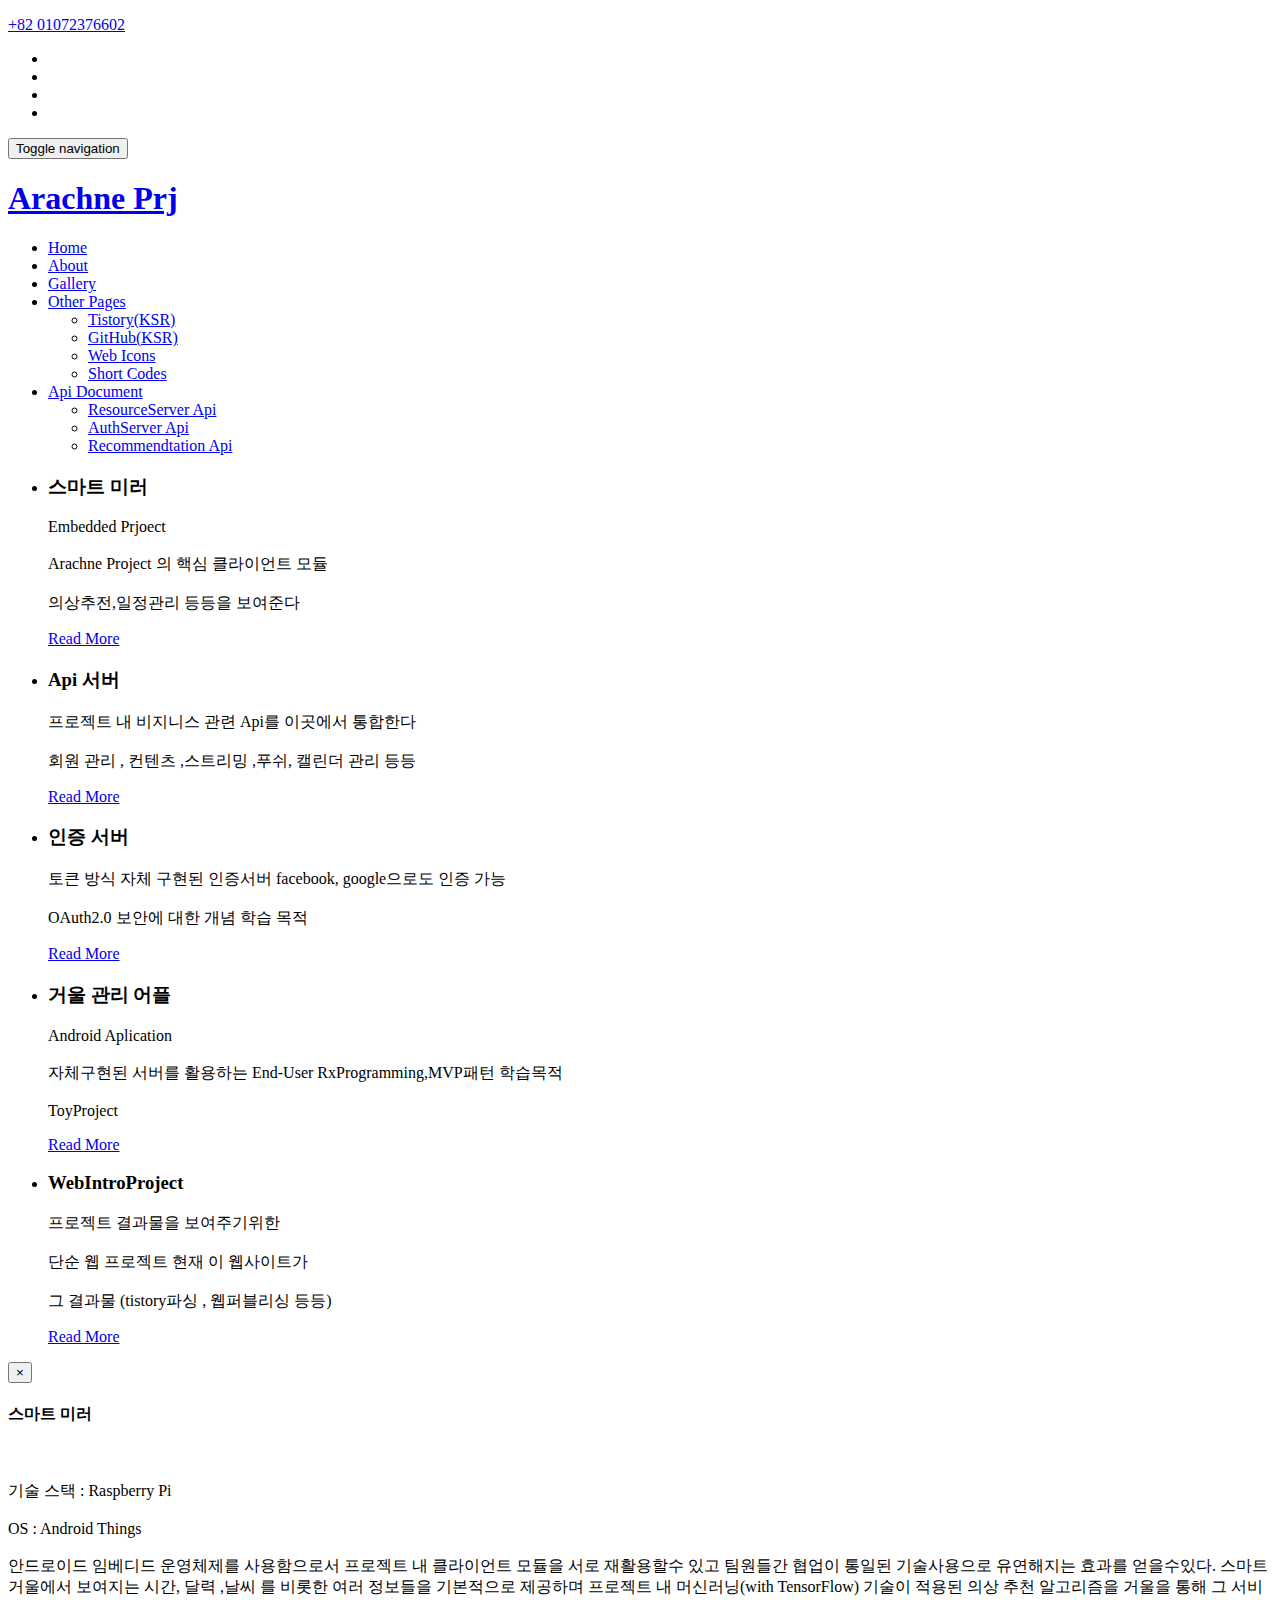
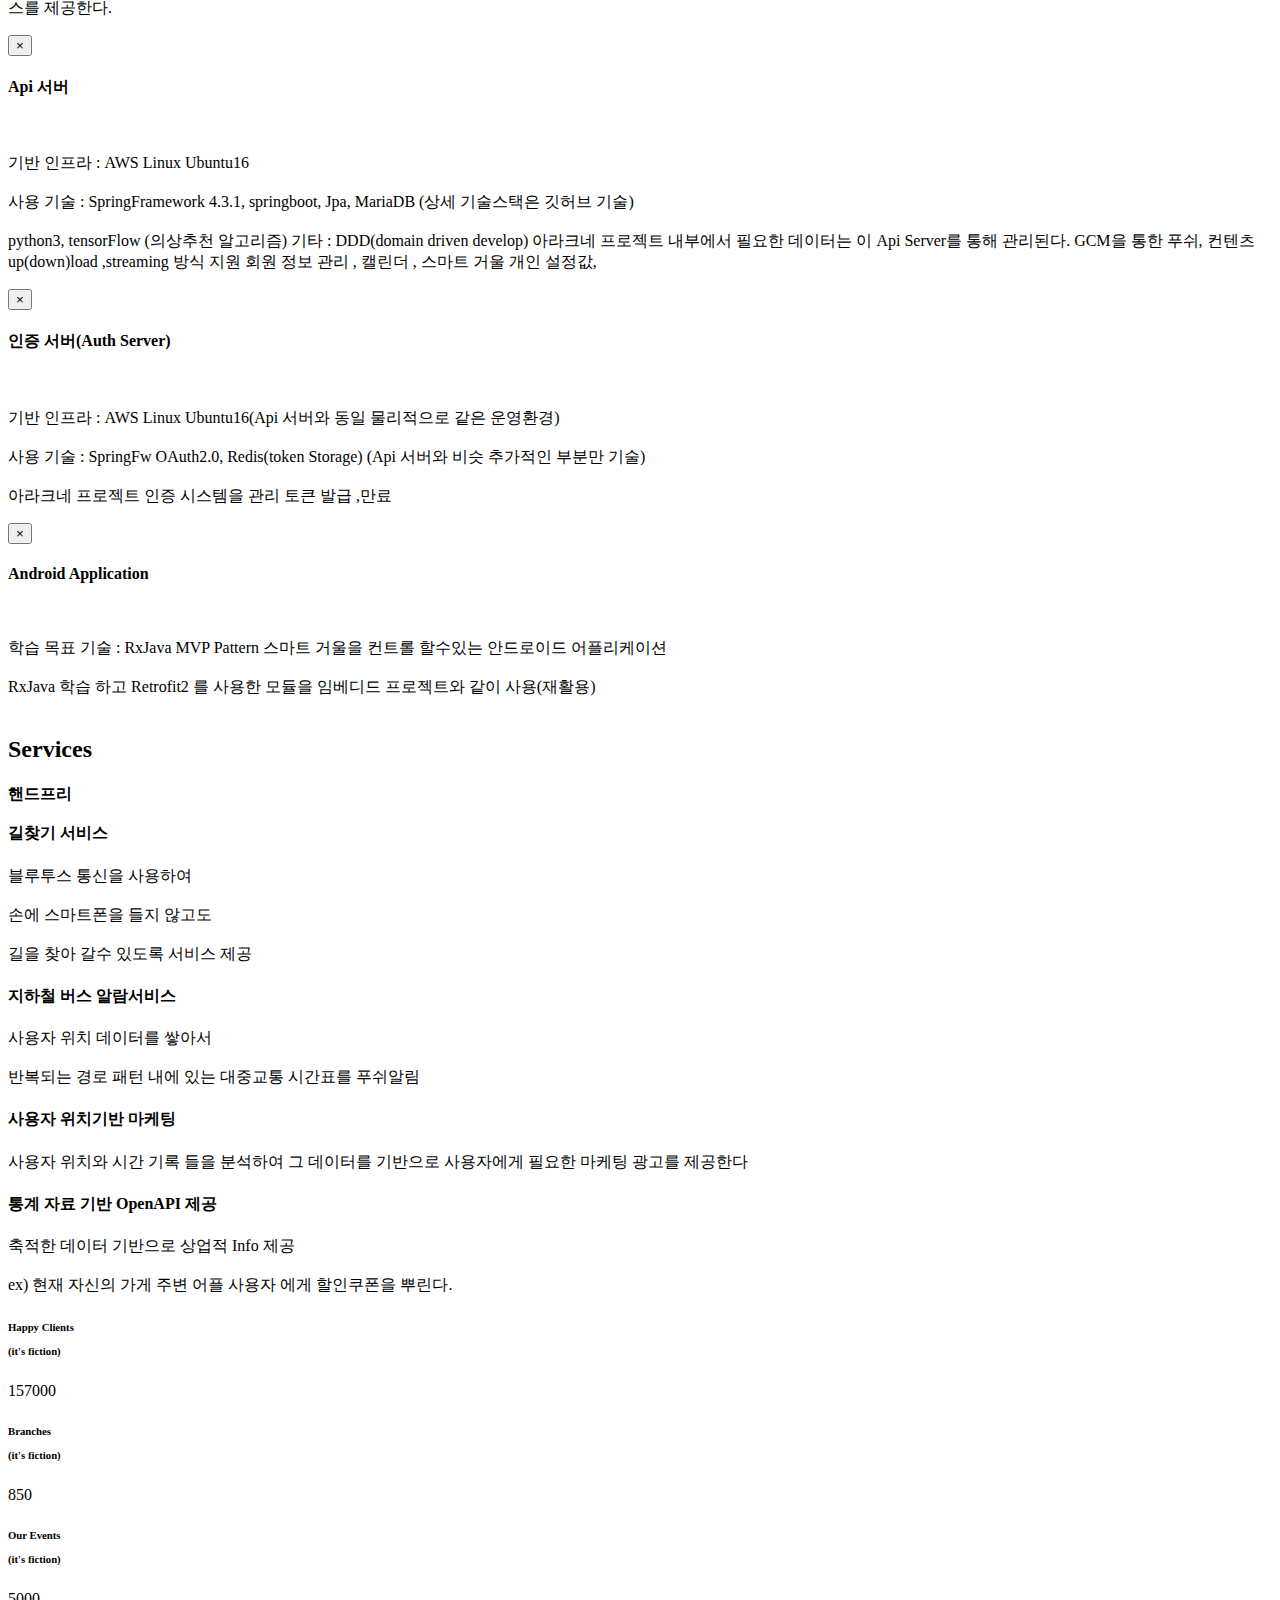
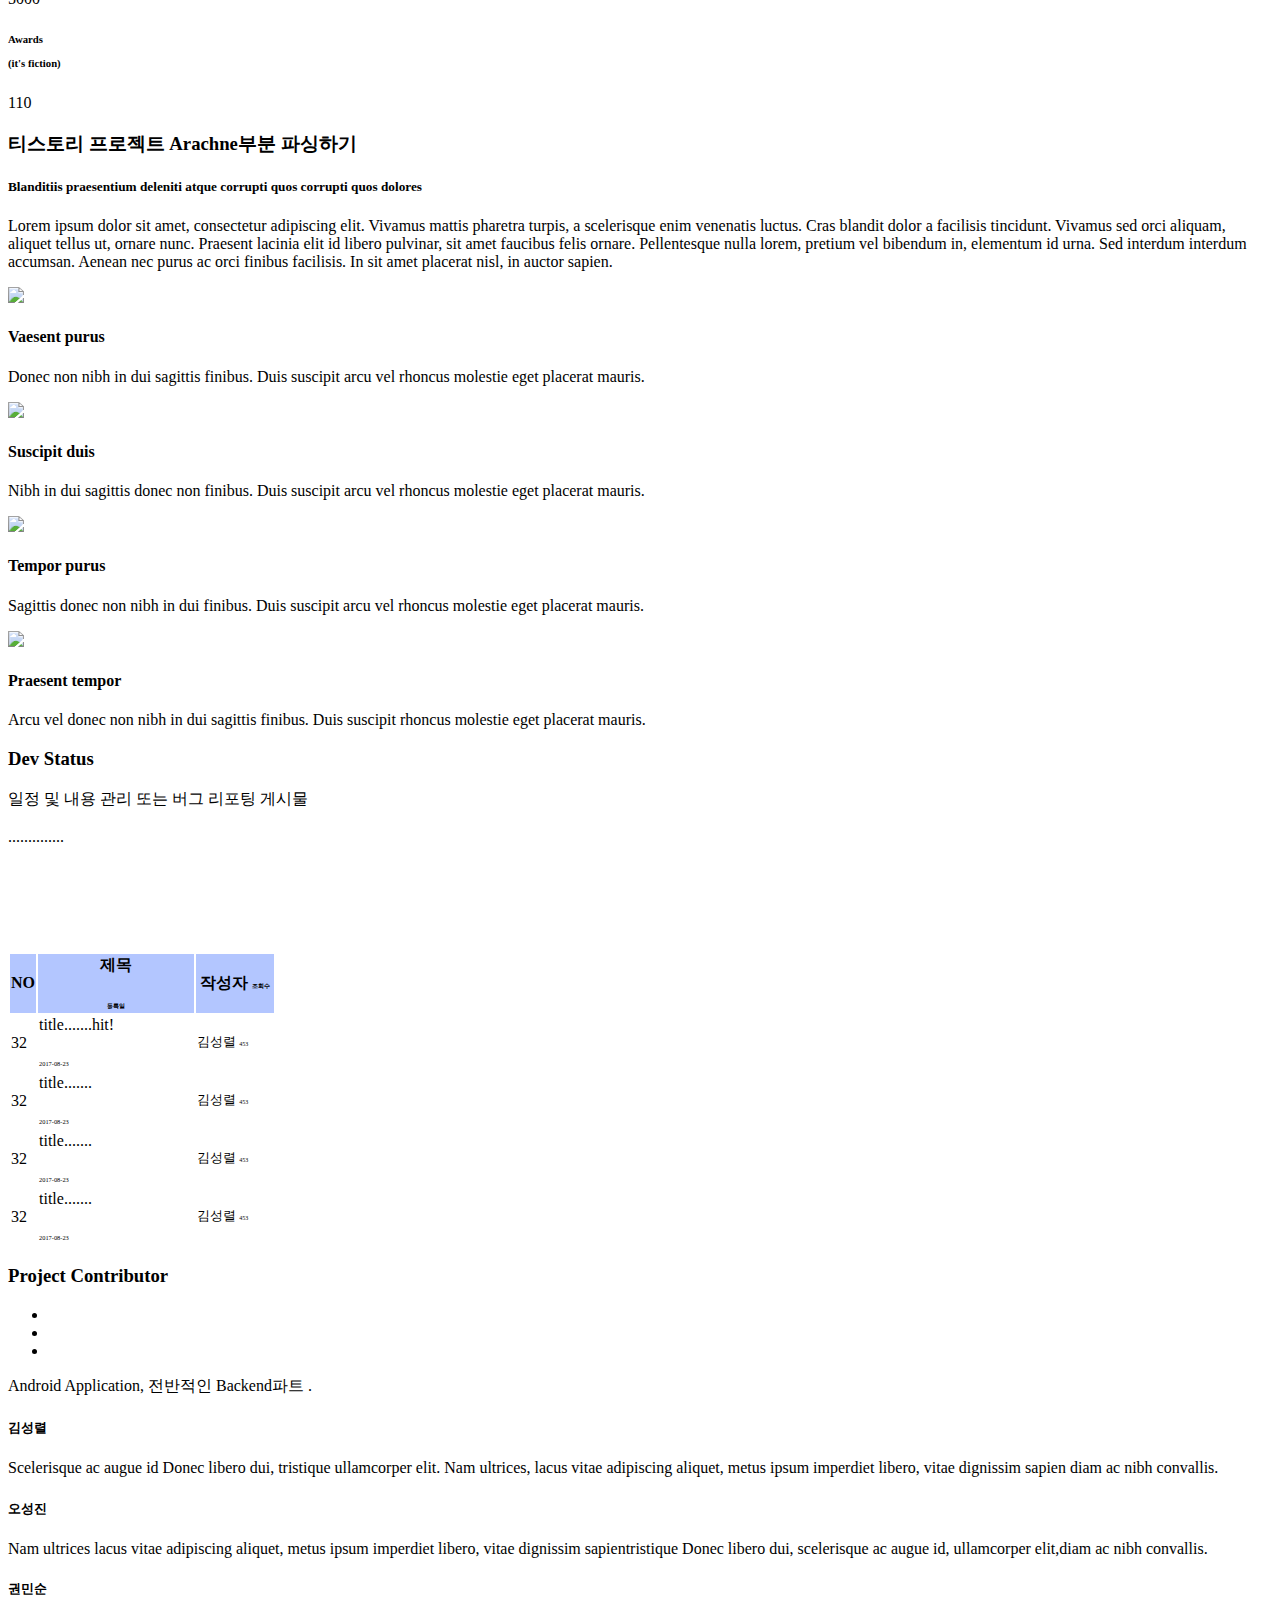
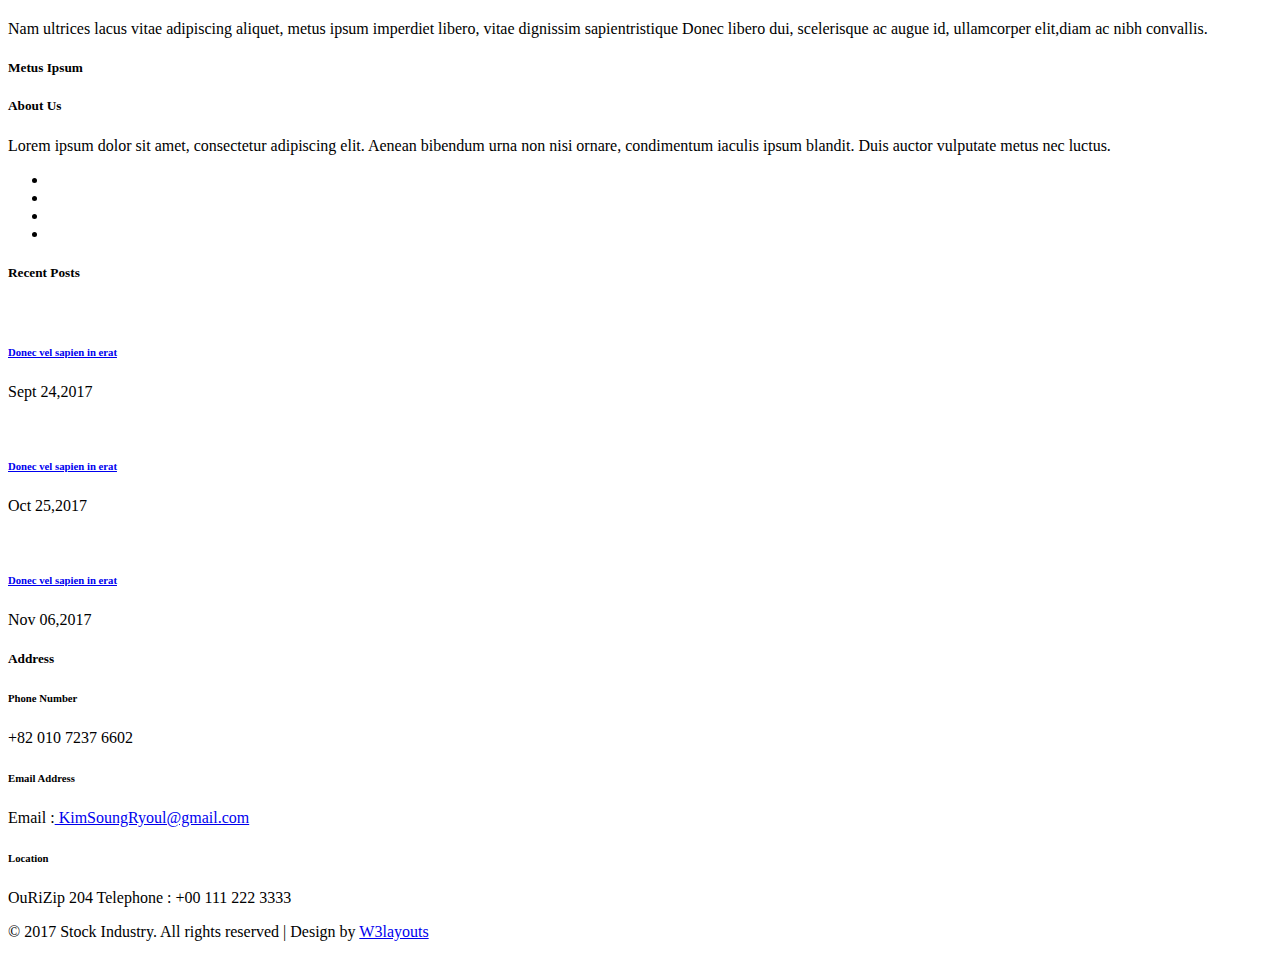
==== webSPAProject_arachne/src/main/resources/templates/index.html @ 44f8764c "스마트 미러로 아이템 전환 index 페이지 전면 수정" ====
<!--A Design by W3layouts
Author: W3layout
Author URL: http://w3layouts.com
License: Creative Commons Attribution 3.0 Unported
License URL: http://creativecommons.org/licenses/by/3.0/
-->
<!DOCTYPE html>
<html lang="ko" xmlns:th="http://www.thymeleaf.org">
<head>

<title>아라크네 프로젝트</title>


<meta name="viewport" content="width=device-width, initial-scale=1"></meta>
<meta charset="utf-8"></meta>
<meta name="keywords"
	content="Stock Industry Responsive web template, Bootstrap Web Templates, Flat Web Templates, Android Compatible web template, 
Smartphone Compatible web template, free webdesigns for Nokia, Samsung, LG, SonyEricsson, Motorola web design"></meta>
<script type="application/x-javascript">
	
	
	 addEventListener("load", function() { setTimeout(hideURLbar, 0); }, false); function hideURLbar(){ window.scrollTo(0,1); } 


</script>


<!-- bootstrap-css -->
<link href="css/bootstrap.css" rel="stylesheet" type="text/css"
	media="all"></link>
<!--// bootstrap-css -->
<!-- css -->
<link rel="stylesheet" href="css/style.css" type="text/css" media="all"></link>
<!--// css -->
<!-- font-awesome icons -->
<link href="css/font-awesome.css" rel="stylesheet"></link>
<!-- //font-awesome icons -->
<!-- font -->
<link
	href="//fonts.googleapis.com/css?family=Roboto:100,100i,300,300i,400,400i,500,500i,700,700i,900,900i"
	rel="stylesheet"></link>
<!-- //font -->
<script src="js/jquery-2.2.3.min.js"></script>
<script src="js/bootstrap.js"></script>
</head>
<body>
	<!-- w3-banner -->
	<div class="w3-banner jarallax">
		<div class="wthree-different-dot">
			<div class="w3layouts-header-top">
				<div class="container">
					<div class="w3-header-top-grids">
						<div class="w3-header-top-left">
							<p>
								<i class="fa fa-volume-control-phone" aria-hidden="true"></i> <a
									href="tel: 010 7237 6602">+82 01072376602</a>
							</p>
						</div>
						<div class="w3-header-top-right">
							<div class="agileinfo-social-grids">
								<ul>
									<li><a
										href="https://www.facebook.com/profile.php?id=100004358866493"
										target="_blank"><i class="fa fa-facebook-square"></i></a></li>
									<li><a
										href="https://github.com/KimSoungRyoul/prjArachne_SPAWebBlog"
										target="_blank"><i class="fa fa-github"></i></a></li>
									<li><a
										href="http://kimsoungryoul.tistory.com/category/%EC%88%98%EA%B8%B0/%EA%B0%9C%EB%B0%9C%EC%9D%BC%EA%B8%B0"
										target="_blank"><i class="fa fa-pagelines"></i></a></li>
									<li><a href="#"><i class="fa fa-vk"></i></a></li>
								</ul>
							</div>
							<div class="clearfix"></div>
						</div>
						<div class="clearfix"></div>
					</div>
				</div>
			</div>
			<div class="head">
				<div class="container">
					<div class="navbar-top">
						<!-- Brand and toggle get grouped for better mobile display -->
						<div class="navbar-header">
							<button type="button" class="navbar-toggle collapsed"
								data-toggle="collapse"
								data-target="#bs-example-navbar-collapse-1">
								<span class="sr-only">Toggle navigation</span> <span
									class="icon-bar"></span> <span class="icon-bar"></span> <span
									class="icon-bar"></span>
							</button>
							<div class="navbar-brand logo ">
								<h1>
									<a href="/index">Arachne Prj</a>
								</h1>
							</div>

						</div>

						<!-- Collect the nav links, forms, and other content for toggling -->
						<div class="collapse navbar-collapse"
							id="bs-example-navbar-collapse-1">
							<ul class="nav navbar-nav link-effect-4">
								<li class="active first-list"><a href="/index">Home</a></li>
								<li><a href="/about">About</a></li>
								<li><a href="/gallery">Gallery</a></li>
								<li><a href="#" class="dropdown-toggle"
									data-toggle="dropdown" role="button" aria-haspopup="true"
									aria-expanded="false"><span data-letters="Pages">Other
											Pages</span><span class="caret"></span></a>
									<ul class="dropdown-menu">
										<li><a href="http://kimsoungryoul.tistory.com"
											target="_blank">Tistory(KSR)</a></li>
										<li><a href="https://github.com/KimSoungRyoul"
											target="_blank">GitHub(KSR)</a></li>
										<li><a href="/icons">Web Icons</a></li>
										<li><a href="/codes">Short Codes</a></li>
									</ul>
									</li>
									
									<li><a href="#" class="dropdown-toggle"
									data-toggle="dropdown" role="button" aria-haspopup="true"
									aria-expanded="false">
									<span data-letters="Pages">Api Document</span><span class="caret"></span></a>
									<ul class="dropdown-menu">
										<li><a href="http://kimsoungryoul.tistory.com"
											target="_blank">ResourceServer Api</a></li>
										<li><a href="https://github.com/KimSoungRyoul"
											target="_blank">AuthServer Api</a></li>
										<li><a href="/icons">Recommendtation Api</a></li>
									</ul></li>
								<!-- <li><a href="/contact">없음</a></li> -->
							</ul>
						</div>
						<!-- /.navbar-collapse -->
					</div>
				</div>
			</div>
			<!-- banner -->
			<div class="banner">
				<div class="container">
					<div class="slider">

						<script src="js/responsiveslides.min.js"></script>
						<script>
							// You can also use "$(window).load(function() {"
							$(function() {
								// Slideshow 4
								$("#slider3")
										.responsiveSlides(
												{
													auto : true,
													pager : true,
													nav : true,
													speed : 500,
													namespace : "callbacks",
													before : function() {
														$('.events')
																.append(
																		"<li>before event fired.</li>");
													},
													after : function() {
														$('.events')
																.append(
																		"<li>after event fired.</li>");
													}
												});
							});
						</script>
						<div id="top" class="callbacks_container-wrap">
							<ul class="rslides" id="slider3">
								<li>
									<div class="slider-info">
										<h3>스마트 미러 </h3>
										<p>
											Embedded Prjoect<br></br>
											Arachne Project 의 핵심 클라이언트 모듈
											 <br></br> 의상추전,일정관리 등등을 보여준다
										</p>
										<div class="more-button">
											<a href="#" data-toggle="modal" data-target="#myModal1">Read
												More</a>
										</div>
									</div>
								</li>
								
								<li>
									<div class="slider-info">
										<h3>
											Api 서버
										</h3>
										<p>
											프로젝트 내 비지니스 관련 Api를 이곳에서 통합한다  <br></br> 회원 관리 , 컨텐츠 ,스트리밍 ,푸쉬, 캘린더 관리 등등 
										</p>
										<div class="more-button">
											<a href="#" data-toggle="modal" data-target="#myModal2">Read
												More</a>
										</div>
									</div>
								</li>
								
								<li>
									<div class="slider-info">
										<h3>
											인증 서버
										</h3>
										<p>
											토큰 방식 자체 구현된 인증서버  facebook, google으로도 인증 가능  <br></br> OAuth2.0 보안에 대한 개념 학습 목적
										</p>
										<div class="more-button">
											<a href="#" data-toggle="modal" data-target="#myModal3">Read
												More</a>
										</div>
									</div>
								</li>
								<li>
									<div class="slider-info">
										<h3>거울 관리 어플 </h3>
										<p>
											Android Aplication <br></br>
											자체구현된 서버를 활용하는 End-User RxProgramming,MVP패턴 학습목적 <br></br>
											ToyProject
										</p>
										<div class="more-button">
											<a href="#" data-toggle="modal" data-target="#myModal4">Read
												More</a>
										</div>
									</div>
								</li>
								<li>
									<div class="slider-info">
										<h3>WebIntroProject</h3>
										<p>
											프로젝트 결과물을 보여주기위한<br></br>
											 단순 웹 프로젝트 현재 이 웹사이트가<br></br>
											  그 결과물 (tistory파싱 , 웹퍼블리싱 등등)
										</p>
										<div class="more-button">
											<a href="#" data-toggle="modal" data-target="#myModal5">Read
												More</a>
										</div>
									</div>
								</li>
							</ul>
						</div>
					</div>
				</div>
			</div>
			<!-- //banner -->
		</div>
	</div>
	<!-- //w3-banner -->
	<!-- modal -->
	<div class="modal about-modal fade" id="myModal1" tabindex="-1"
		role="dialog">
		<div class="modal-dialog" role="document">
			<div class="modal-content">
				<div class="modal-header">
					<button type="button" class="close" data-dismiss="modal"
						aria-label="Close">
						<span aria-hidden="true">&times;</span>
					</button>
					<h4 class="modal-title">스마트 미러 </h4>
				</div>
				<div class="modal-body">
					<div class="agileits-w3layouts-info">
						<img src="images/smartMirrorImg.PNG" alt="" />
						<p>기술 스택 :  Raspberry Pi <br></br>
							OS : Android Things <br></br>
							안드로이드 임베디드 운영체제를 사용함으로서 
							프로젝트 내 클라이언트 모듈을 서로 재활용할수 있고 
							팀원들간 협업이 통일된 기술사용으로 유연해지는 효과를 얻을수있다.
							스마트 거울에서 보여지는 시간, 달력 ,날씨 를 비롯한 여러 정보들을 기본적으로 제공하며
							프로젝트 내 머신러닝(with TensorFlow) 기술이 적용된 의상 추천 알고리즘을  
							 거울을 통해 그 서비스를 제공한다.
						</p>
					</div>
				</div>
			</div>
		</div>
	</div>

	<div class="modal about-modal fade" id="myModal2" tabindex="-1"
		role="dialog">
		<div class="modal-dialog" role="document">
			<div class="modal-content">
				<div class="modal-header">
					<button type="button" class="close" data-dismiss="modal"
						aria-label="Close">
						<span aria-hidden="true">&times;</span>
					</button>
					<h4 class="modal-title">Api 서버 </h4>
				</div>
				<div class="modal-body">
					<div class="agileits-w3layouts-info">
						<img src="images/g2.jpg" alt="" />
						<p>
							기반 인프라 : AWS Linux Ubuntu16<br></br>
							사용 기술 : SpringFramework 4.3.1, springboot, Jpa, MariaDB  (상세 기술스택은 깃허브 기술) <br></br> 
							python3, tensorFlow (의상추천 알고리즘)
							기타  : DDD(domain driven develop) 
							아라크네 프로젝트 내부에서 필요한 데이터는 이 Api Server를 통해 관리된다.
							GCM을 통한 푸쉬, 컨텐츠 up(down)load ,streaming 방식 지원 
							회원 정보 관리 , 캘린더 , 스마트 거울 개인 설정값,   						
												
						</p>
					</div>
				</div>
			</div>
		</div>
	</div>
	<!-- //modal -->
	
	<div class="modal about-modal fade" id="myModal3" tabindex="-1"
		role="dialog">
		<div class="modal-dialog" role="document">
			<div class="modal-content">
				<div class="modal-header">
					<button type="button" class="close" data-dismiss="modal"
						aria-label="Close">
						<span aria-hidden="true">&times;</span>
					</button>
					<h4 class="modal-title">인증 서버(Auth Server) </h4>
				</div>
				<div class="modal-body">
					<div class="agileits-w3layouts-info">
						<img src="images/g2.jpg" alt="" />
						<p>
							기반 인프라 : AWS Linux Ubuntu16(Api 서버와 동일 물리적으로 같은 운영환경)<br></br>
							사용 기술 : SpringFw OAuth2.0, Redis(token Storage)   (Api 서버와 비슷 추가적인 부분만 기술) <br></br>  
							아라크네 프로젝트 인증 시스템을 관리  토큰 발급 ,만료    						
												
						</p>
					</div>
				</div>
			</div>
		</div>
	</div>
	<!-- //modal -->
	
	
	
	<div class="modal about-modal fade" id="myModal4" tabindex="-1"
		role="dialog">
		<div class="modal-dialog" role="document">
			<div class="modal-content">
				<div class="modal-header">
					<button type="button" class="close" data-dismiss="modal"
						aria-label="Close">
						<span aria-hidden="true">&times;</span>
					</button>
					<h4 class="modal-title">Android Application </h4>
				</div>
				<div class="modal-body">
					<div class="agileits-w3layouts-info">
						<img src="images/g2.jpg" alt="" />
						<p>
							학습 목표 기술 : RxJava MVP Pattern
							
							스마트 거울을 컨트롤 할수있는 안드로이드 어플리케이션<br></br> 
							 RxJava 학습 하고 Retrofit2 를 사용한 모듈을 임베디드 프로젝트와
							 같이 사용(재활용) 
							
							<br></br>					
						</p>
					</div>
				</div>
			</div>
		</div>
	</div>
	<!-- //modal -->
	
	
	
	
	
	
	
	
	
	
	
	
	<!-- services -->
	<div class="services">
		<div class="container">
			<h2 class="agileits-title">Services</h2>
			<div class="w3-services-grids">
				<div class="col-md-3 col-xs-6 w3l-services-grid">
					<div class="w3l-services-text">
						<div class="w3ls-services-img">
							<i class="fa fa-comment-o" aria-hidden="true"></i>
						</div>
						<div class="agileits-services-info">
							<h4>
								핸드프리 <br></br>길찾기 서비스
							</h4>
							<p>
								블루투스 통신을 사용하여<br></br> 손에 스마트폰을 들지 않고도 <br></br> 길을 찾아 갈수 있도록
								서비스 제공
							</p>
						</div>
					</div>
				</div>
				<div class="col-md-3 col-xs-6 w3l-services-grid">
					<div class="w3l-services-text">
						<div class="w3ls-services-img">
							<i class="fa fa-heart-o" aria-hidden="true"></i>
						</div>
						<div class="agileits-services-info">
							<h4>지하철 버스 알람서비스</h4>
							<p>
								사용자 위치 데이터를 쌓아서 <br></br> 반복되는 경로 패턴 내에 있는 대중교통 시간표를 푸쉬알림
							</p>
						</div>
					</div>
				</div>
				<div class="col-md-3 col-xs-6 w3l-services-grid">
					<div class="w3l-services-text">
						<div class="w3ls-services-img">
							<i class="fa fa-clone" aria-hidden="true"></i>
						</div>
						<div class="agileits-services-info">
							<h4>사용자 위치기반 마케팅</h4>
							<p>사용자 위치와 시간 기록 들을 분석하여 그 데이터를 기반으로 사용자에게 필요한 마케팅 광고를 제공한다</p>
						</div>
					</div>
				</div>
				<div class="col-md-3 col-xs-6 w3l-services-grid">
					<div class="w3l-services-text">
						<div class="w3ls-services-img">
							<i class="fa fa-thumbs-o-up" aria-hidden="true"></i>
						</div>
						<div class="agileits-services-info">
							<h4>통계 자료 기반 OpenAPI 제공</h4>
							<p>
								축적한 데이터 기반으로 상업적 Info 제공 <br></br> ex) 현재 자신의 가게 주변 어플 사용자 에게
								할인쿠폰을 뿌린다.
							</p>
						</div>
					</div>
				</div>
				<div class="clearfix"></div>
			</div>
		</div>
	</div>
	<!-- //services -->
	<!-- Stats -->
	<div class="stats services news-w3layouts jarallax">
		<div class="container">
			<div class="stats-agileinfo agileits-w3layouts">
				<div class="col-sm-3 col-xs-6 stats-grid">
					<div class="stats-img">
						<i class="fa fa-users" aria-hidden="true"></i>
					</div>
					<h6>
						Happy Clients<br></br> (it's fiction)
					</h6>
					<div class='numscroller numscroller-big-bottom' data-slno='1'
						data-min='0' data-max='157000' data-delay='.5'
						data-increment="100">157000</div>
				</div>
				<div class="col-sm-3 col-xs-6 stats-grid">
					<div class="stats-img w3-agileits">
						<i class="fa fa-calendar-check-o" aria-hidden="true"></i>
					</div>
					<h6>
						Branches<br></br> (it's fiction)
					</h6>
					<div class='numscroller numscroller-big-bottom' data-slno='1'
						data-min='0' data-max='850' data-delay='8' data-increment="1">850</div>
				</div>
				<div class="col-sm-3 col-xs-6 stats-grid">
					<div class="stats-img w3-agileits">
						<i class="fa fa-briefcase" aria-hidden="true"></i>
					</div>
					<h6>
						Our Events<br></br> (it's fiction)
					</h6>
					<div class='numscroller numscroller-big-bottom' data-slno='1'
						data-min='0' data-max='5000' data-delay='.5' data-increment="10">5000</div>
				</div>
				<div class="col-sm-3 col-xs-6 stats-grid">
					<div class="stats-img w3-agileits">
						<i class="fa fa-trophy" aria-hidden="true"></i>
					</div>
					<h6>
						Awards<br></br> (it's fiction)
					</h6>
					<div class='numscroller numscroller-big-bottom' data-slno='1'
						data-min='0' data-max='110' data-delay='8' data-increment="1">110</div>
				</div>
				<div class="clearfix"></div>
			</div>
			<!-- Progressive-Effects-Animation-JavaScript -->
			<script type="text/javascript" src="js/numscroller-1.0.js"></script>
			<!-- //Progressive-Effects-Animation-JavaScript -->
		</div>
	</div>
	<!-- //Stats -->
	<!-- welcome -->
	<div class="welcome">
		<div class="container">
			<h3 class="agileits-title">티스토리 프로젝트 Arachne부분 파싱하기</h3>
			<div class="welcomerow-agileinfo">
				<h5>Blanditiis praesentium deleniti atque corrupti quos
					corrupti quos dolores</h5>
				<p>Lorem ipsum dolor sit amet, consectetur adipiscing elit.
					Vivamus mattis pharetra turpis, a scelerisque enim venenatis
					luctus. Cras blandit dolor a facilisis tincidunt. Vivamus sed orci
					aliquam, aliquet tellus ut, ornare nunc. Praesent lacinia elit id
					libero pulvinar, sit amet faucibus felis ornare. Pellentesque nulla
					lorem, pretium vel bibendum in, elementum id urna. Sed interdum
					interdum accumsan. Aenean nec purus ac orci finibus facilisis. In
					sit amet placerat nisl, in auctor sapien.</p>
			</div>
			<div class="w3-welcome-grids">
				<div class="col-md-3 col-xs-6 w3l-welcome-grid">
					<img src="images/g1.jpg" alt=" " class="img-responsive" />
					<div class="agileits-welcome-info">
						<h4>Vaesent purus</h4>
						<p>Donec non nibh in dui sagittis finibus. Duis suscipit arcu
							vel rhoncus molestie eget placerat mauris.</p>
					</div>
				</div>
				<div class="col-md-3 col-xs-6 w3l-welcome-grid">
					<img src="images/g2.jpg" alt=" " class="img-responsive" />
					<div class="agileits-welcome-info">
						<h4>Suscipit duis</h4>
						<p>Nibh in dui sagittis donec non finibus. Duis suscipit arcu
							vel rhoncus molestie eget placerat mauris.</p>
					</div>
				</div>
				<div class="col-md-3 col-xs-6 w3l-welcome-grid">
					<img src="images/g3.jpg" alt=" " class="img-responsive" />
					<div class="agileits-welcome-info">
						<h4>Tempor purus</h4>
						<p>Sagittis donec non nibh in dui finibus. Duis suscipit arcu
							vel rhoncus molestie eget placerat mauris.</p>
					</div>
				</div>
				<div class="col-md-3 col-xs-6 w3l-welcome-grid">
					<img src="images/g4.jpg" alt=" " class="img-responsive" />
					<div class="agileits-welcome-info">
						<h4>Praesent tempor</h4>
						<p>Arcu vel donec non nibh in dui sagittis finibus. Duis
							suscipit rhoncus molestie eget placerat mauris.</p>
					</div>
				</div>
				<div class="clearfix"></div>
			</div>
		</div>
	</div>
	<!-- //welcome -->
	<!-- subscribe -->
	<div class="subscribe jarallax">
		<div class="container">
			<div class="agileits-title title2">
				<h3 class="agileits-title sub">Dev Status</h3>
			</div>
			<p>
				일정 및 내용 관리 또는 버그 리포팅 게시물
				<br></br>
				..............
				<br></br>
				<br></br>
				<br></br>
			</p>
			<!-- <form action="#" method="post">
				<input type="email" name="email" placeholder="Email Address"
					class="user" required=""></input> <input type="submit"
					value="Subscribe"></input>
			</form> -->

		<div class="container">
			<table class="table table-border table-hover">
				 <thead style="background-color: #b3c6ff;">
				<tr>
					<th style="width: 10% ;color: black;">NO</th>
					<th style="color: black" >제목<br></br>
						<span class="badge bg-blue" style="font-size: 40%; color: black;">등록일</span>
					 </th>
					<th style="width: 30%; text-align: center; color: black;">작성자 
						<span class="badge bg-red" style="font-size: 40%; color: black; ">조회수</span>
					</th>
				</tr>
				</thead>
				<tr style="background-color: white">
					<td>32 </td>
					<td>title.......<span class="hit">hit!</span><br></br>
						<span class="badge bg-blue" style="font-size: 40%">2017-08-23</span>
					</td>
					<td style="font-size: 80%;">김성렬 
						<span class="badge bg-red" style="font-size: 40%">453</span>
					</td>
				</tr>
				<tr style="background-color: white">
					<td>32 </td>
					<td>title.......<br></br>
						<span class="badge bg-blue" style="font-size: 40%">2017-08-23</span>
					</td>
					<td style="font-size: 80%;">김성렬 
						<span class="badge bg-red" style="font-size: 40%">453</span>
					</td>
				</tr><tr style="background-color: white">
					<td>32 </td>
					<td>title.......<br></br>
						<span class="badge bg-blue" style="font-size: 40%">2017-08-23</span>
					</td>
					<td style="font-size: 80%;">김성렬 
						<span class="badge bg-red" style="font-size: 40%;">453</span>
					</td>
				</tr><tr style="background-color: white">
					<td>32 </td>
					<td>title.......<br></br>
						<span class="badge bg-blue" style="font-size: 40%;">2017-08-23</span>
					</td>
					<td style="font-size: 80%;">김성렬 
						<span class="badge bg-red" style="font-size: 40%">453</span>
					</td>
				</tr>
			
			</table>
			
		</div>
			
			
			
			
			
			
		
		
		
		
		
		</div>
		







	</div>
	<!-- //subscribe -->

	<!-- testimonial -->
	<div class="testimonial agileits-w3layouts">
		<div class="container">
			<h3 class="agileits-title">Project Contributor</h3>
			<div class="sap_tabs">
				<div id="horizontalTab"
					style="display: block; width: 100%; margin: 0px;">
					<ul class="resp-tabs-list">
						<li class="resp-tab-item"><img src="images/1.png" alt="" /></li>
						<li class="resp-tab-item"><img src="images/2.png" alt="" /></li>
						<li class="resp-tab-item"><img src="images/3.png" alt="" /></li>
						<!-- <li class="resp-tab-item"><img src="images/4.png" alt=""/></li> -->

					</ul>
					<div class="resp-tabs-container">
						<div class="tab-1 resp-tab-content">
							<div class="view view-first">
								<p>Android Application, 전반적인 Backend파트 .</p>
								<h5>김성렬</h5>
							</div>
						</div>
						<div class="tab-1 resp-tab-content">
							<div class="view view-first">
								<p>Scelerisque ac augue id Donec libero dui, tristique
									ullamcorper elit. Nam ultrices, lacus vitae adipiscing aliquet,
									metus ipsum imperdiet libero, vitae dignissim sapien diam ac
									nibh convallis.</p>
								<h5>오성진</h5>
							</div>
						</div>
						<div class="tab-1 resp-tab-content">
							<div class="view view-first">
								<p>Nam ultrices lacus vitae adipiscing aliquet, metus ipsum
									imperdiet libero, vitae dignissim sapientristique Donec libero
									dui, scelerisque ac augue id, ullamcorper elit,diam ac nibh
									convallis.</p>
								<h5>권민순</h5>
							</div>
						</div>
						<div class="tab-1 resp-tab-content">
							<div class="view view-first">
								<p>Nam ultrices lacus vitae adipiscing aliquet, metus ipsum
									imperdiet libero, vitae dignissim sapientristique Donec libero
									dui, scelerisque ac augue id, ullamcorper elit,diam ac nibh
									convallis.</p>
								<h5>Metus Ipsum</h5>
							</div>
						</div>

					</div>
					<div class="clearfix"></div>
				</div>
			</div>
		</div>
	</div>
	<!-- //testimonial -->

	<!-- footer -->
	<div class="agileits-w3layouts-footer">
		<div class="container">
			<div class="col-md-4 w3-agile-grid">
				<h5>About Us</h5>
				<p>Lorem ipsum dolor sit amet, consectetur adipiscing elit.
					Aenean bibendum urna non nisi ornare, condimentum iaculis ipsum
					blandit. Duis auctor vulputate metus nec luctus.</p>
				<div class="footer-agileinfo-social">
					<ul>
						<li><a href="#"><i class="fa fa-facebook"></i></a></li>
						<li><a href="#"><i class="fa fa-github"></i></a></li>
						<li><a href="#"><i class="fa fa-rss"></i></a></li>
						<li><a href="#"><i class="fa fa-vk"></i></a></li>
					</ul>
				</div>
			</div>
			<div class="col-md-4 w3-agile-grid">
				<h5>Recent Posts</h5>
				<div class="w3ls-post-grids">
					<div class="w3ls-post-grid">
						<div class="w3ls-post-img">
							<a href="#"><img src="images/g1.jpg" alt="" /></a>
						</div>
						<div class="w3ls-post-info">
							<h6>
								<a href="#" data-toggle="modal" data-target="#myModal">Donec
									vel sapien in erat</a>
							</h6>
							<p>Sept 24,2017</p>
						</div>
						<div class="clearfix"></div>
					</div>
					<div class="w3ls-post-grid">
						<div class="w3ls-post-img">
							<a href="#"><img src="images/g4.jpg" alt="" /></a>
						</div>
						<div class="w3ls-post-info">
							<h6>
								<a href="#" data-toggle="modal" data-target="#myModal">Donec
									vel sapien in erat</a>
							</h6>
							<p>Oct 25,2017</p>
						</div>
						<div class="clearfix"></div>
					</div>
					<div class="w3ls-post-grid">
						<div class="w3ls-post-img">
							<a href="#"><img src="images/g6.jpg" alt="" /></a>
						</div>
						<div class="w3ls-post-info">
							<h6>
								<a href="#" data-toggle="modal" data-target="#myModal">Donec
									vel sapien in erat</a>
							</h6>
							<p>Nov 06,2017</p>
						</div>
						<div class="clearfix"></div>
					</div>
				</div>
			</div>
			<div class="col-md-4 w3-agile-grid">
				<h5>Address</h5>
				<div class="w3-address">
					<div class="w3-address-grid">
						<div class="w3-address-left">
							<i class="fa fa-phone" aria-hidden="true"></i>
						</div>
						<div class="w3-address-right">
							<h6>Phone Number</h6>
							<p>+82 010 7237 6602</p>
						</div>
						<div class="clearfix"></div>
					</div>
					<div class="w3-address-grid">
						<div class="w3-address-left">
							<i class="fa fa-envelope" aria-hidden="true"></i>
						</div>
						<div class="w3-address-right">
							<h6>Email Address</h6>
							<p>
								Email :<a href="mailto:KimSoungRyoul@gmail.com">
									KimSoungRyoul@gmail.com</a>
							</p>
						</div>
						<div class="clearfix"></div>
					</div>
					<div class="w3-address-grid">
						<div class="w3-address-left">
							<i class="fa fa-map-marker" aria-hidden="true"></i>
						</div>
						<div class="w3-address-right">
							<h6>Location</h6>
							<p>
								OuRiZip 204 <span>Telephone : +00 111 222 3333</span>
							</p>
						</div>
						<div class="clearfix"></div>
					</div>
				</div>
			</div>
			<div class="clearfix"></div>
		</div>
	</div>
	<div class="copyright">
		<div class="container">
			<p>
				© 2017 Stock Industry. All rights reserved | Design by <a
					href="http://w3layouts.com">W3layouts</a>
			</p>
		</div>
	</div>
	<!-- //footer -->
	<!-- ResponsiveTabs -->
	<script src="js/easyResponsiveTabs.js" type="text/javascript"></script>
	<script type="text/javascript">
		$(document).ready(function() {
			$('#horizontalTab').easyResponsiveTabs({
				type : 'default', //Types: default, vertical, accordion           
				width : 'auto', //auto or any width like 600px
				fit : true
			// 100% fit in a container
			});
		});
	</script>
	<!-- //ResponsiveTabs -->

	<script src="js/jarallax.js"></script>
	<script src="js/SmoothScroll.min.js"></script>
	<script type="text/javascript">
		/* init Jarallax */
		$('.jarallax').jarallax({
			speed : 0.5,
			imgWidth : 1366,
			imgHeight : 768
		})
	</script>
</body>
</html>
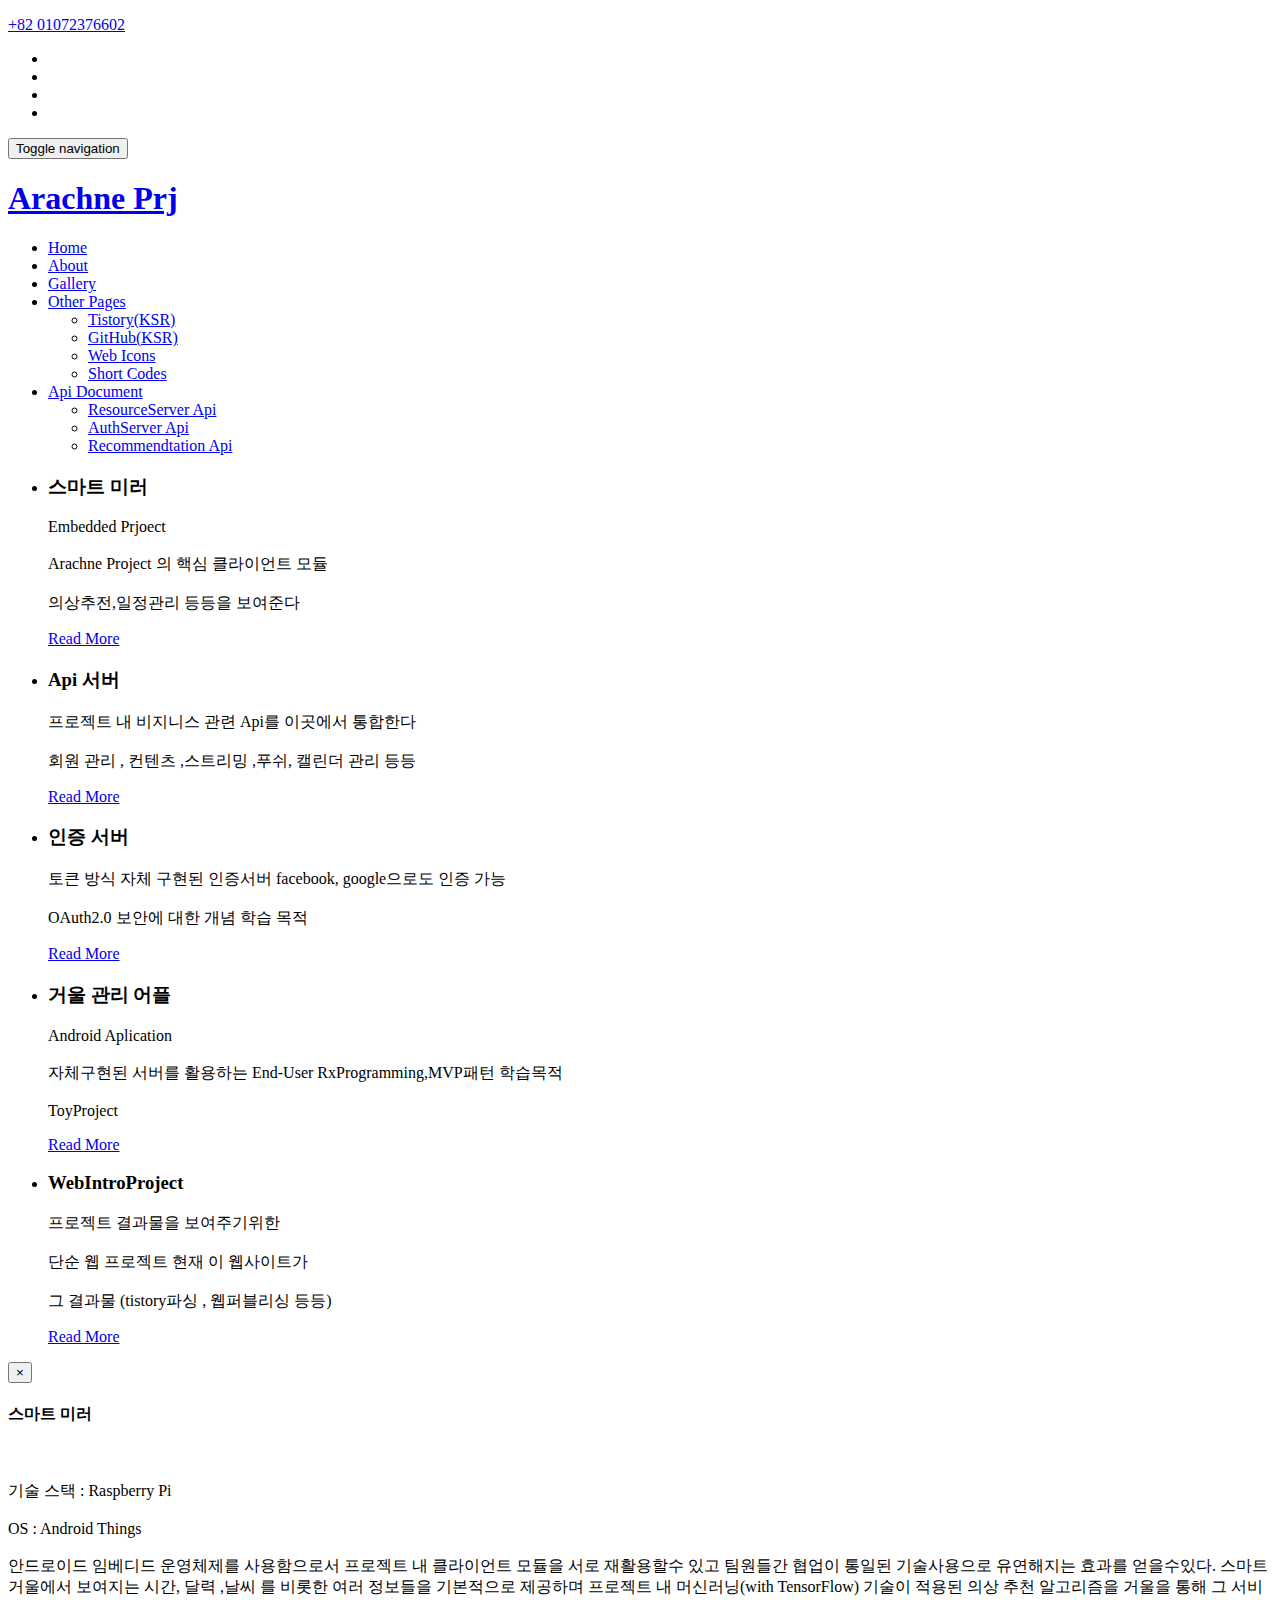
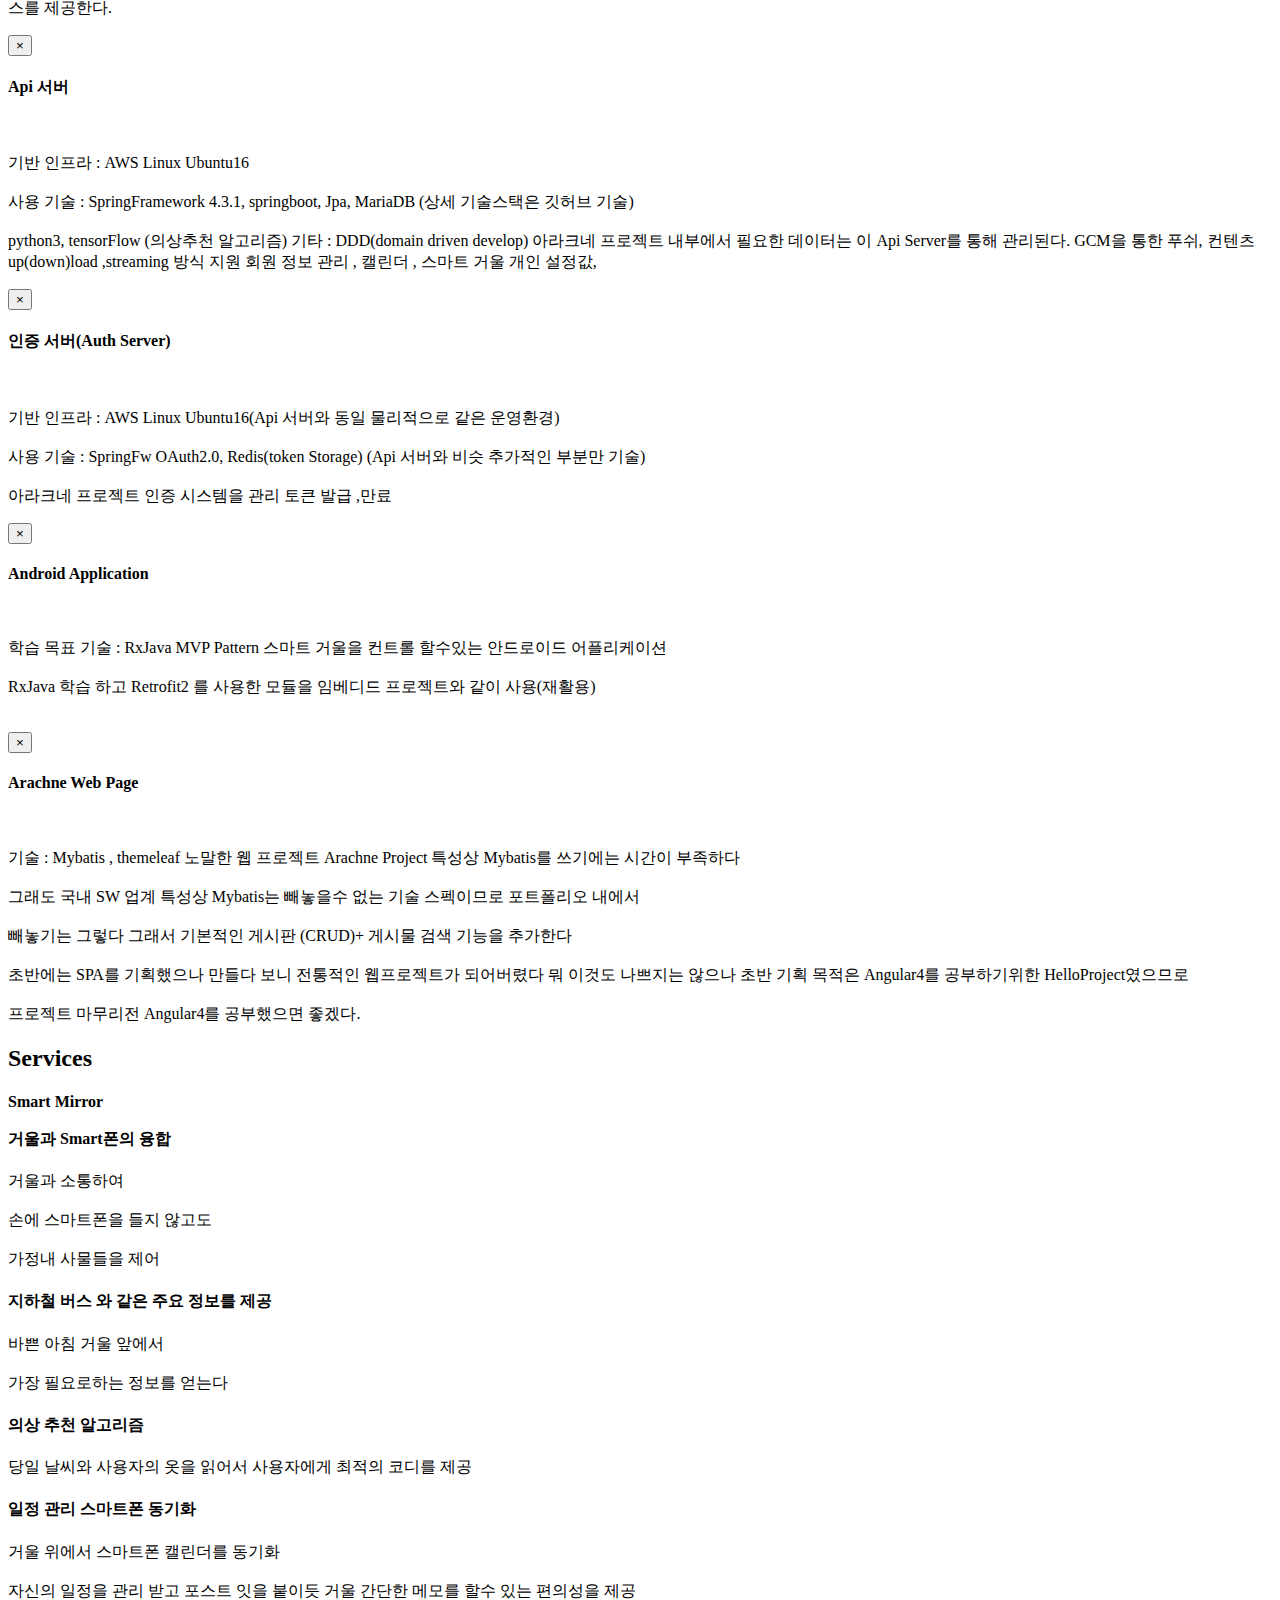
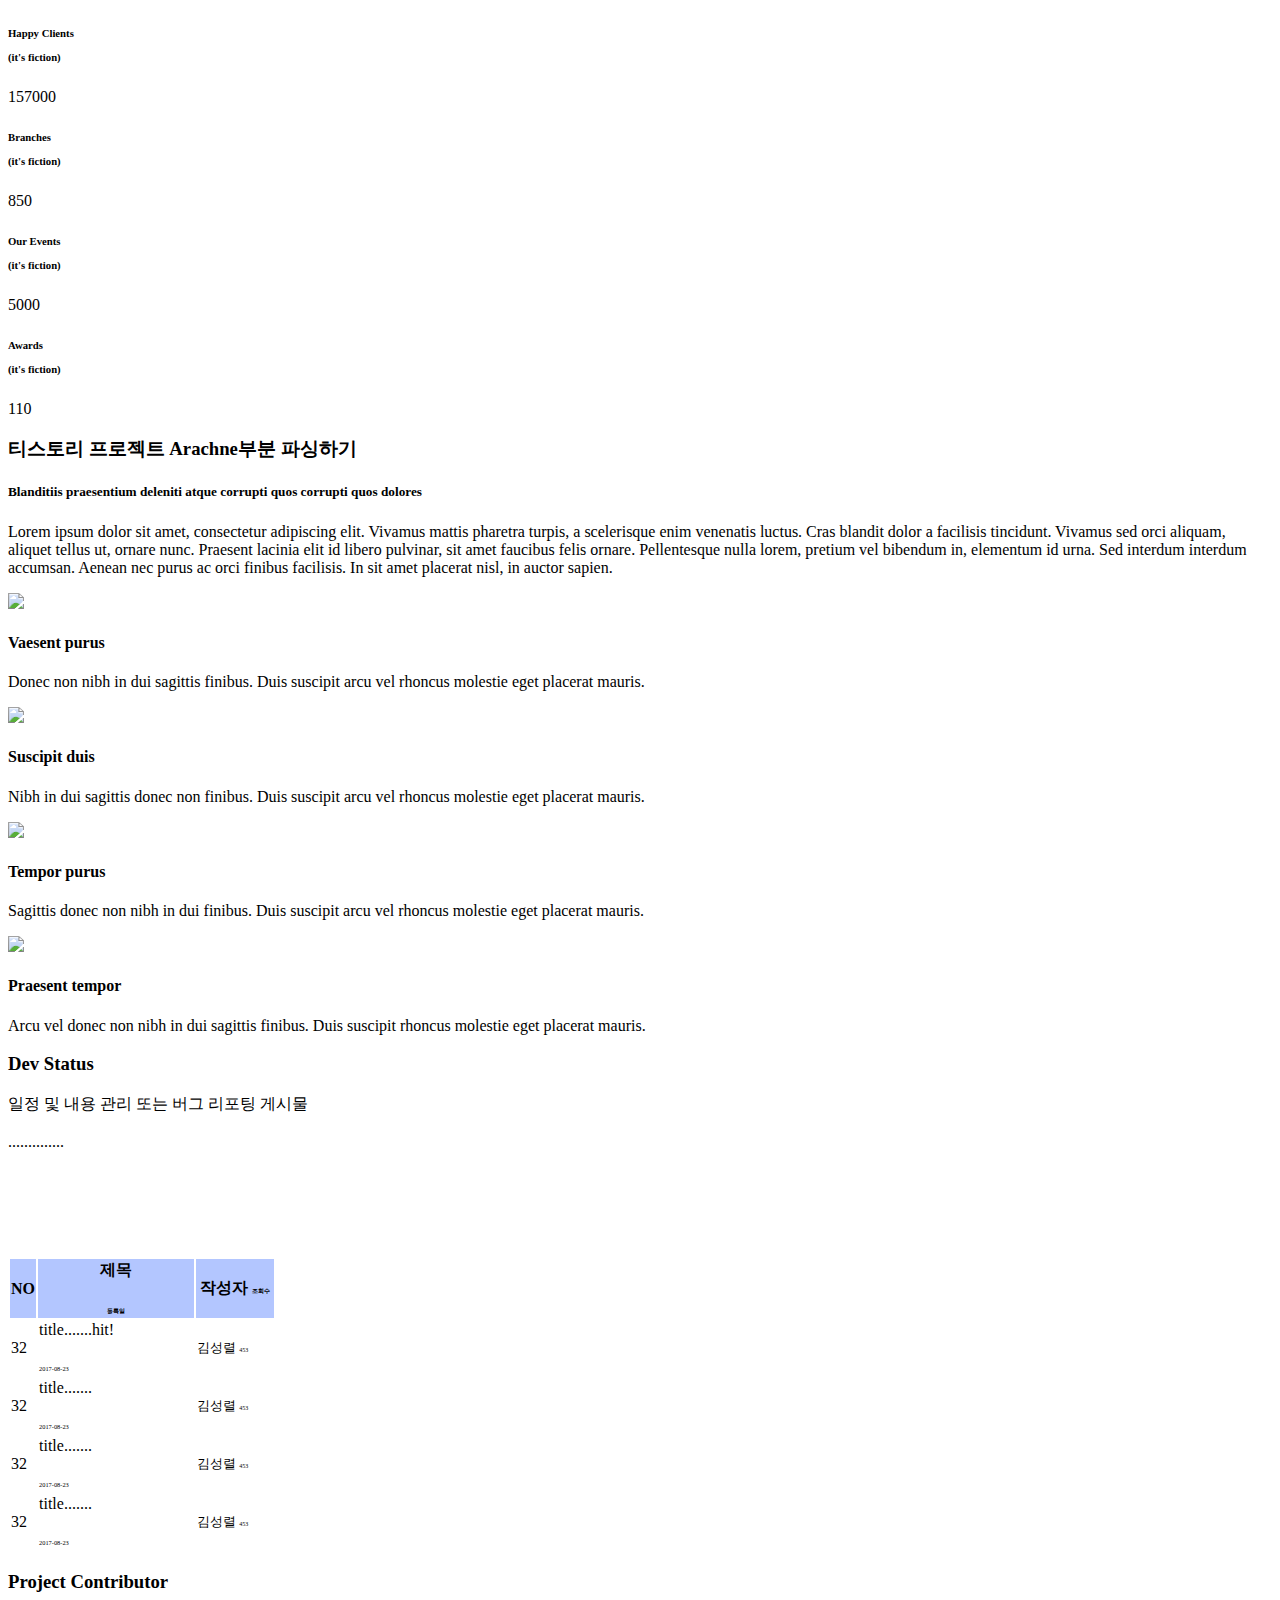
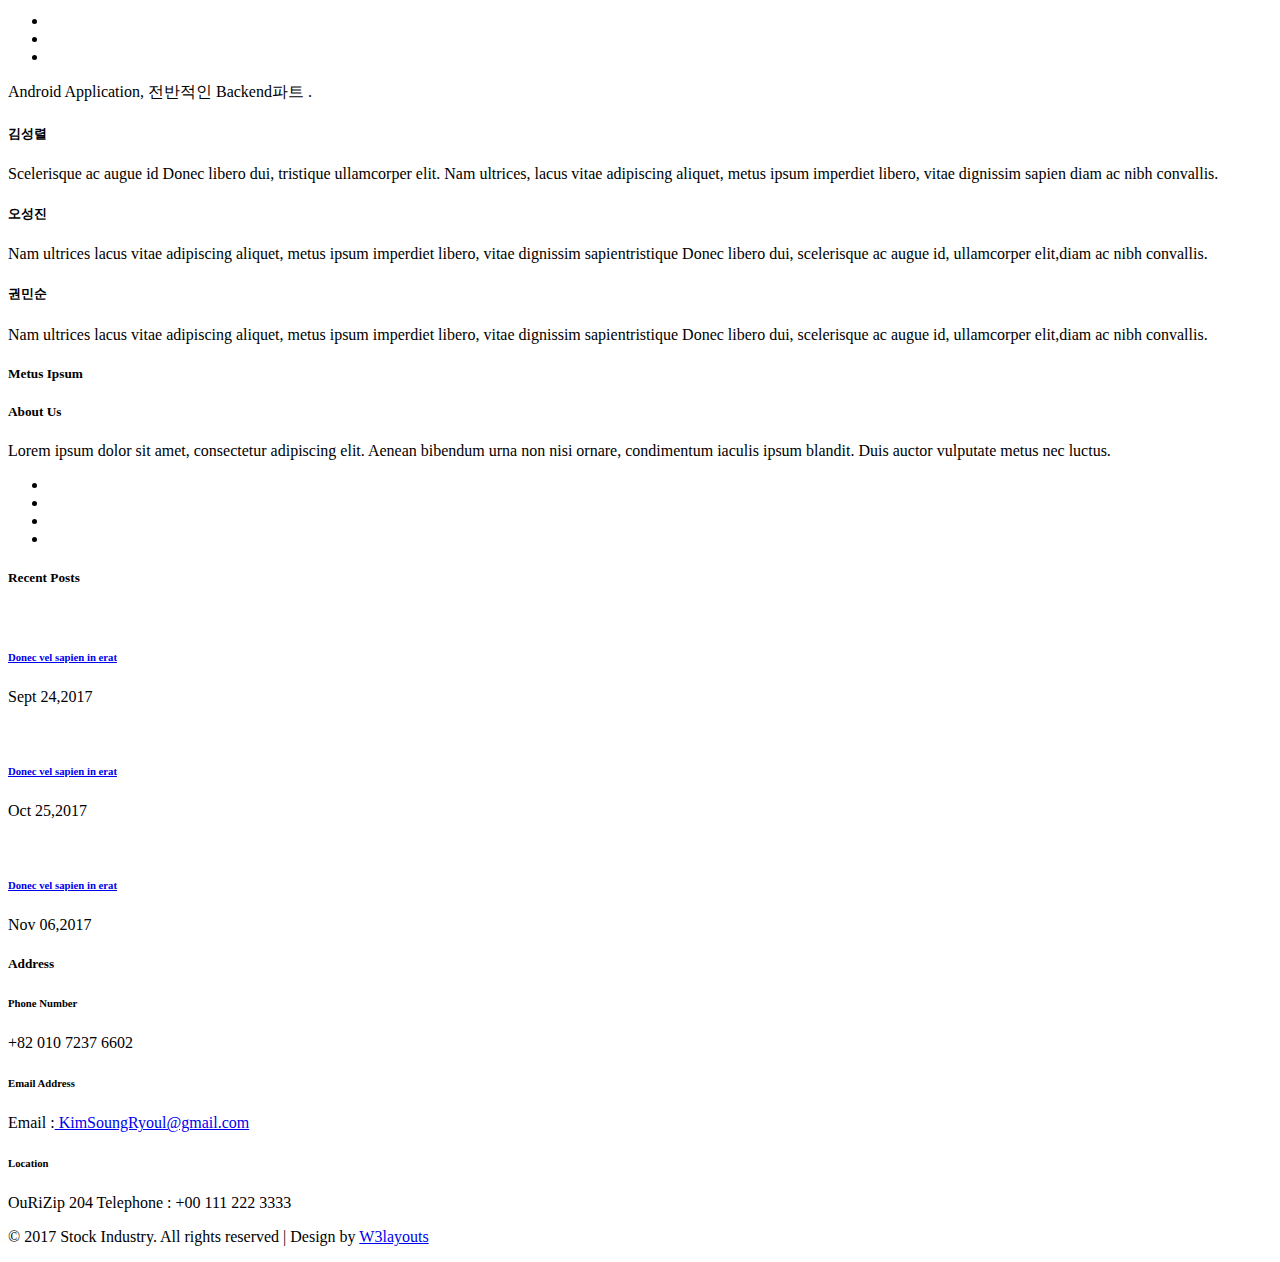
==== commit 96a00ec3: "Mybatis 게시판 도메인 작성중" ====
--- a/webSPAProject_arachne/src/main/resources/templates/index.html
+++ b/webSPAProject_arachne/src/main/resources/templates/index.html
@@ -377,6 +377,37 @@
 	
 	
 	
+	<div class="modal about-modal fade" id="myModal5" tabindex="-1"
+		role="dialog">
+		<div class="modal-dialog" role="document">
+			<div class="modal-content">
+				<div class="modal-header">
+					<button type="button" class="close" data-dismiss="modal"
+						aria-label="Close">
+						<span aria-hidden="true">&times;</span>
+					</button>
+					<h4 class="modal-title">Arachne Web Page    </h4>
+				</div>
+				<div class="modal-body">
+					<div class="agileits-w3layouts-info">
+						<img src="images/g2.jpg" alt="" />
+						<p>
+							기술 : Mybatis , themeleaf 
+							
+							노말한 웹 프로젝트 Arachne Project 특성상 Mybatis를 쓰기에는 시간이 부족하다<br></br> 
+							 그래도 국내 SW 업계 특성상 Mybatis는 빼놓을수 없는 기술 스펙이므로 포트폴리오 내에서 <br></br>
+							 빼놓기는 그렇다 그래서 기본적인 게시판 (CRUD)+ 게시물 검색 기능을 추가한다<br></br> 
+							 초반에는 SPA를 기획했으나 만들다 보니 전통적인 웹프로젝트가 되어버렸다  
+							 뭐 이것도 나쁘지는 않으나 초반 기획 목적은  Angular4를 공부하기위한 HelloProject였으므로<br></br> 
+							프로젝트 마무리전 Angular4를 공부했으면 좋겠다.
+						</p>
+					</div>
+				</div>
+			</div>
+		</div>
+	</div>
+	<!-- //modal -->
+	
 	
 	
 	
@@ -393,11 +424,11 @@
 						</div>
 						<div class="agileits-services-info">
 							<h4>
-								핸드프리 <br></br>길찾기 서비스
+								Smart Mirror <br></br>거울과 Smart폰의 융합
 							</h4>
 							<p>
-								블루투스 통신을 사용하여<br></br> 손에 스마트폰을 들지 않고도 <br></br> 길을 찾아 갈수 있도록
-								서비스 제공
+								거울과 소통하여 <br></br> 손에 스마트폰을 들지 않고도 <br></br> 가정내 사물들을 제어
+
 							</p>
 						</div>
 					</div>
@@ -408,9 +439,9 @@
 							<i class="fa fa-heart-o" aria-hidden="true"></i>
 						</div>
 						<div class="agileits-services-info">
-							<h4>지하철 버스 알람서비스</h4>
+							<h4>지하철 버스 와 같은 주요 정보를 제공</h4>
 							<p>
-								사용자 위치 데이터를 쌓아서 <br></br> 반복되는 경로 패턴 내에 있는 대중교통 시간표를 푸쉬알림
+								바쁜 아침 거울 앞에서  <br></br> 가장 필요로하는 정보를 얻는다
 							</p>
 						</div>
 					</div>
@@ -421,8 +452,8 @@
 							<i class="fa fa-clone" aria-hidden="true"></i>
 						</div>
 						<div class="agileits-services-info">
-							<h4>사용자 위치기반 마케팅</h4>
-							<p>사용자 위치와 시간 기록 들을 분석하여 그 데이터를 기반으로 사용자에게 필요한 마케팅 광고를 제공한다</p>
+							<h4>의상 추천 알고리즘</h4>
+							<p>당일 날씨와 사용자의 옷을 읽어서 사용자에게 최적의 코디를 제공</p>
 						</div>
 					</div>
 				</div>
@@ -432,10 +463,10 @@
 							<i class="fa fa-thumbs-o-up" aria-hidden="true"></i>
 						</div>
 						<div class="agileits-services-info">
-							<h4>통계 자료 기반 OpenAPI 제공</h4>
+							<h4>일정 관리 스마트폰 동기화 </h4>
 							<p>
-								축적한 데이터 기반으로 상업적 Info 제공 <br></br> ex) 현재 자신의 가게 주변 어플 사용자 에게
-								할인쿠폰을 뿌린다.
+								거울 위에서 스마트폰 캘린더를 동기화  <br></br> 
+								자신의 일정을 관리 받고 포스트 잇을 붙이듯 거울 간단한 메모를 할수 있는 편의성을 제공
 							</p>
 						</div>
 					</div>
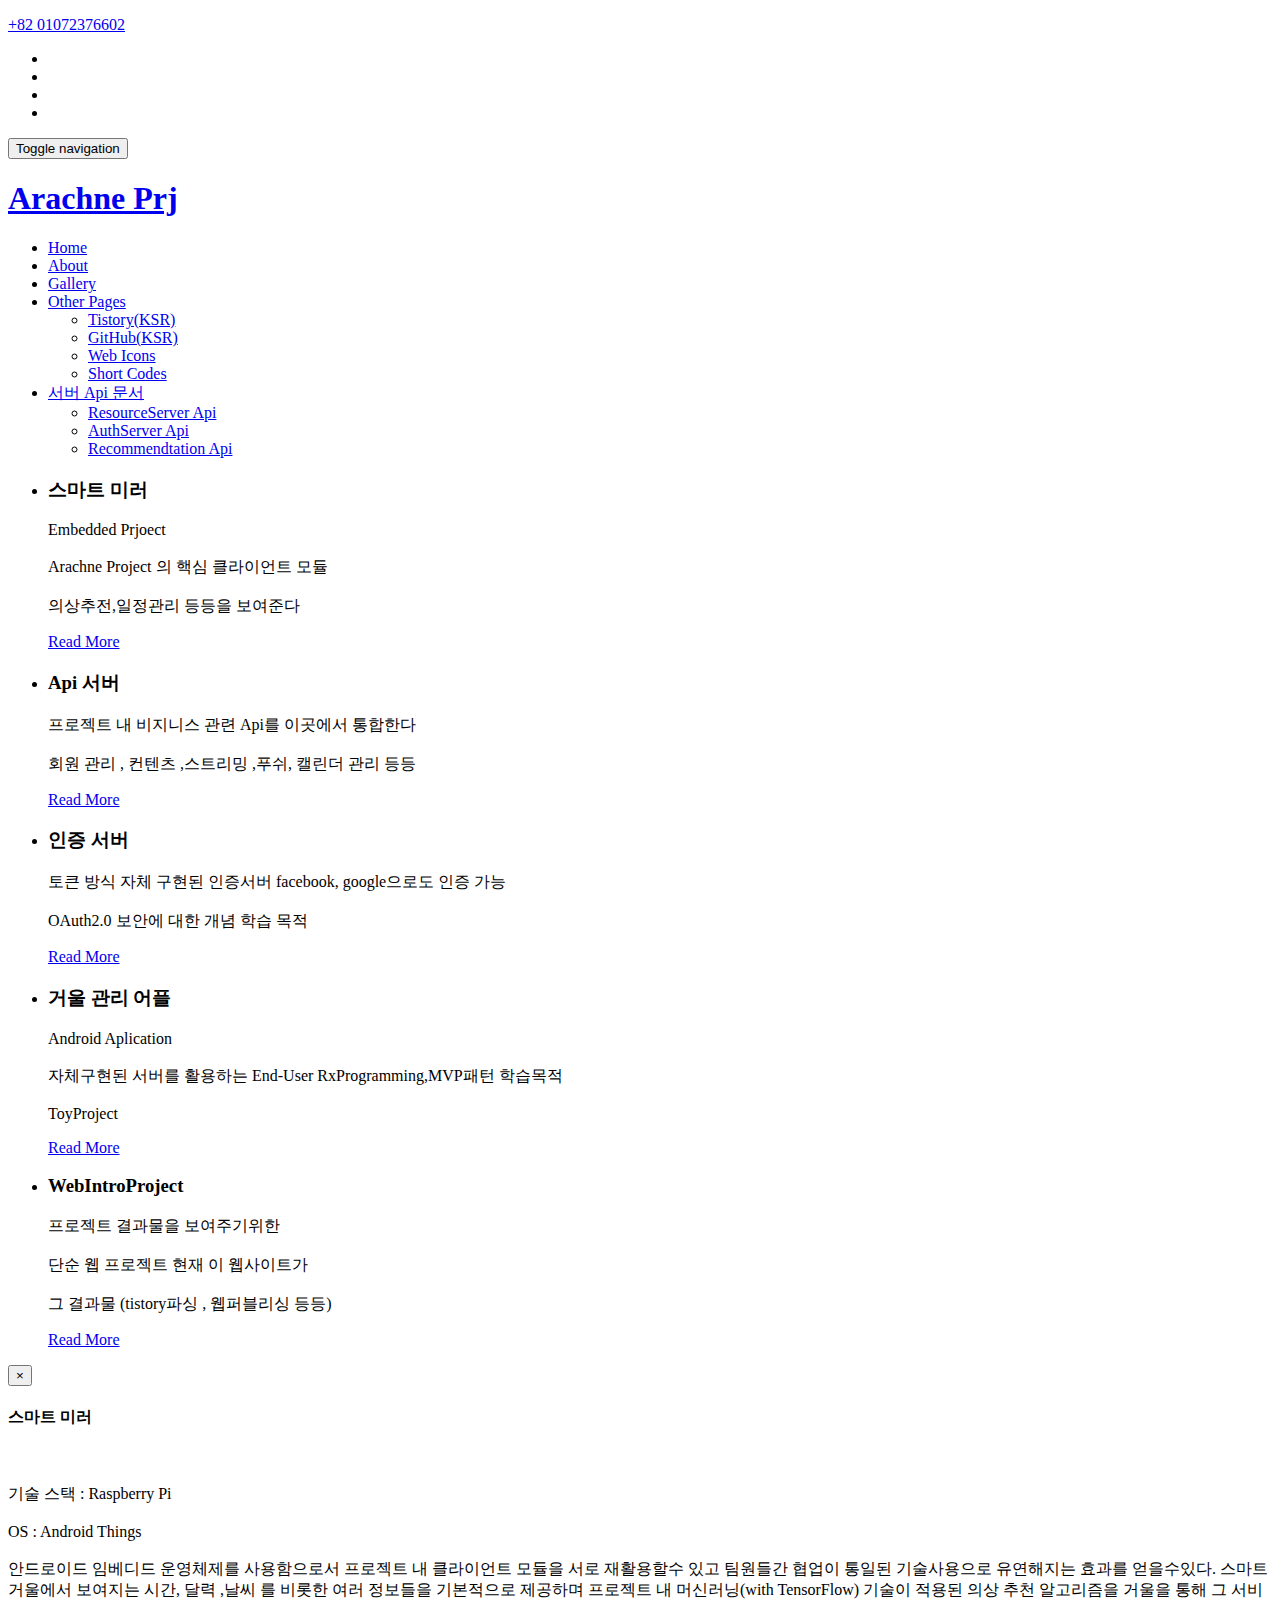
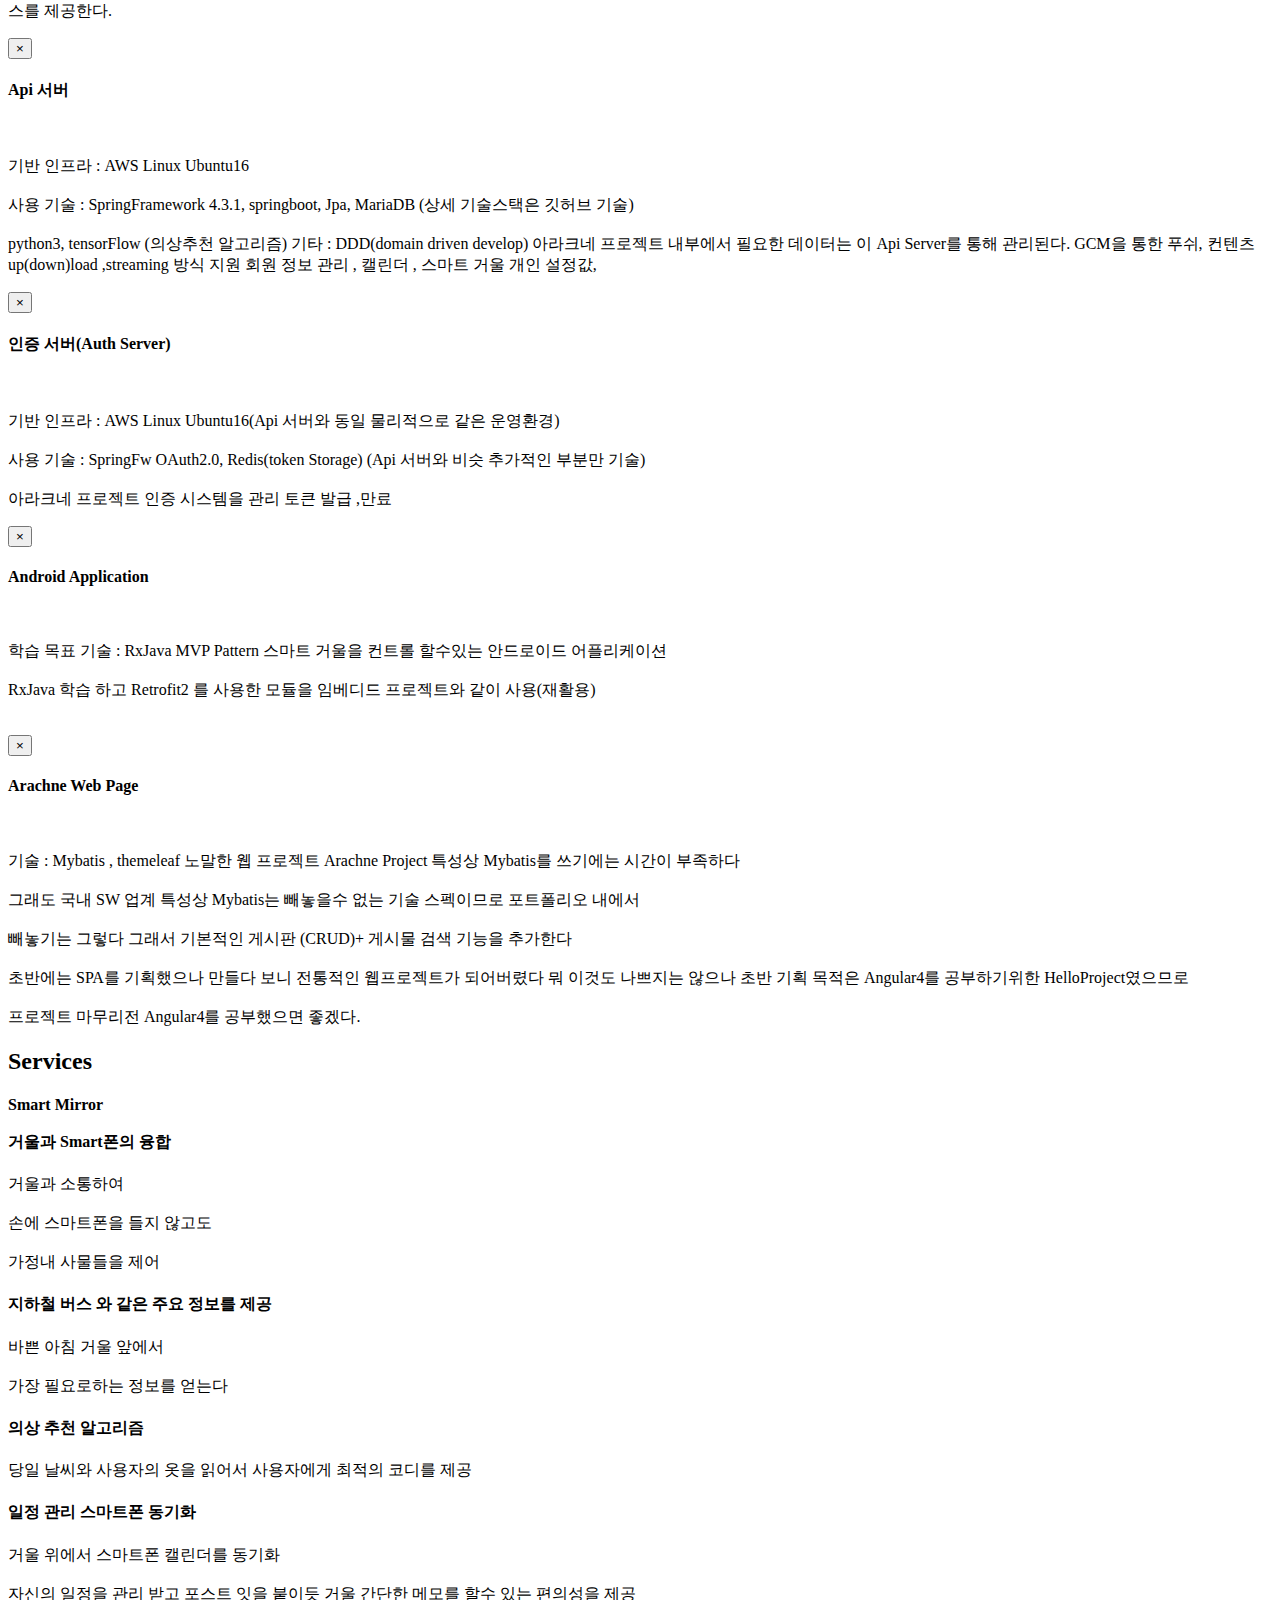
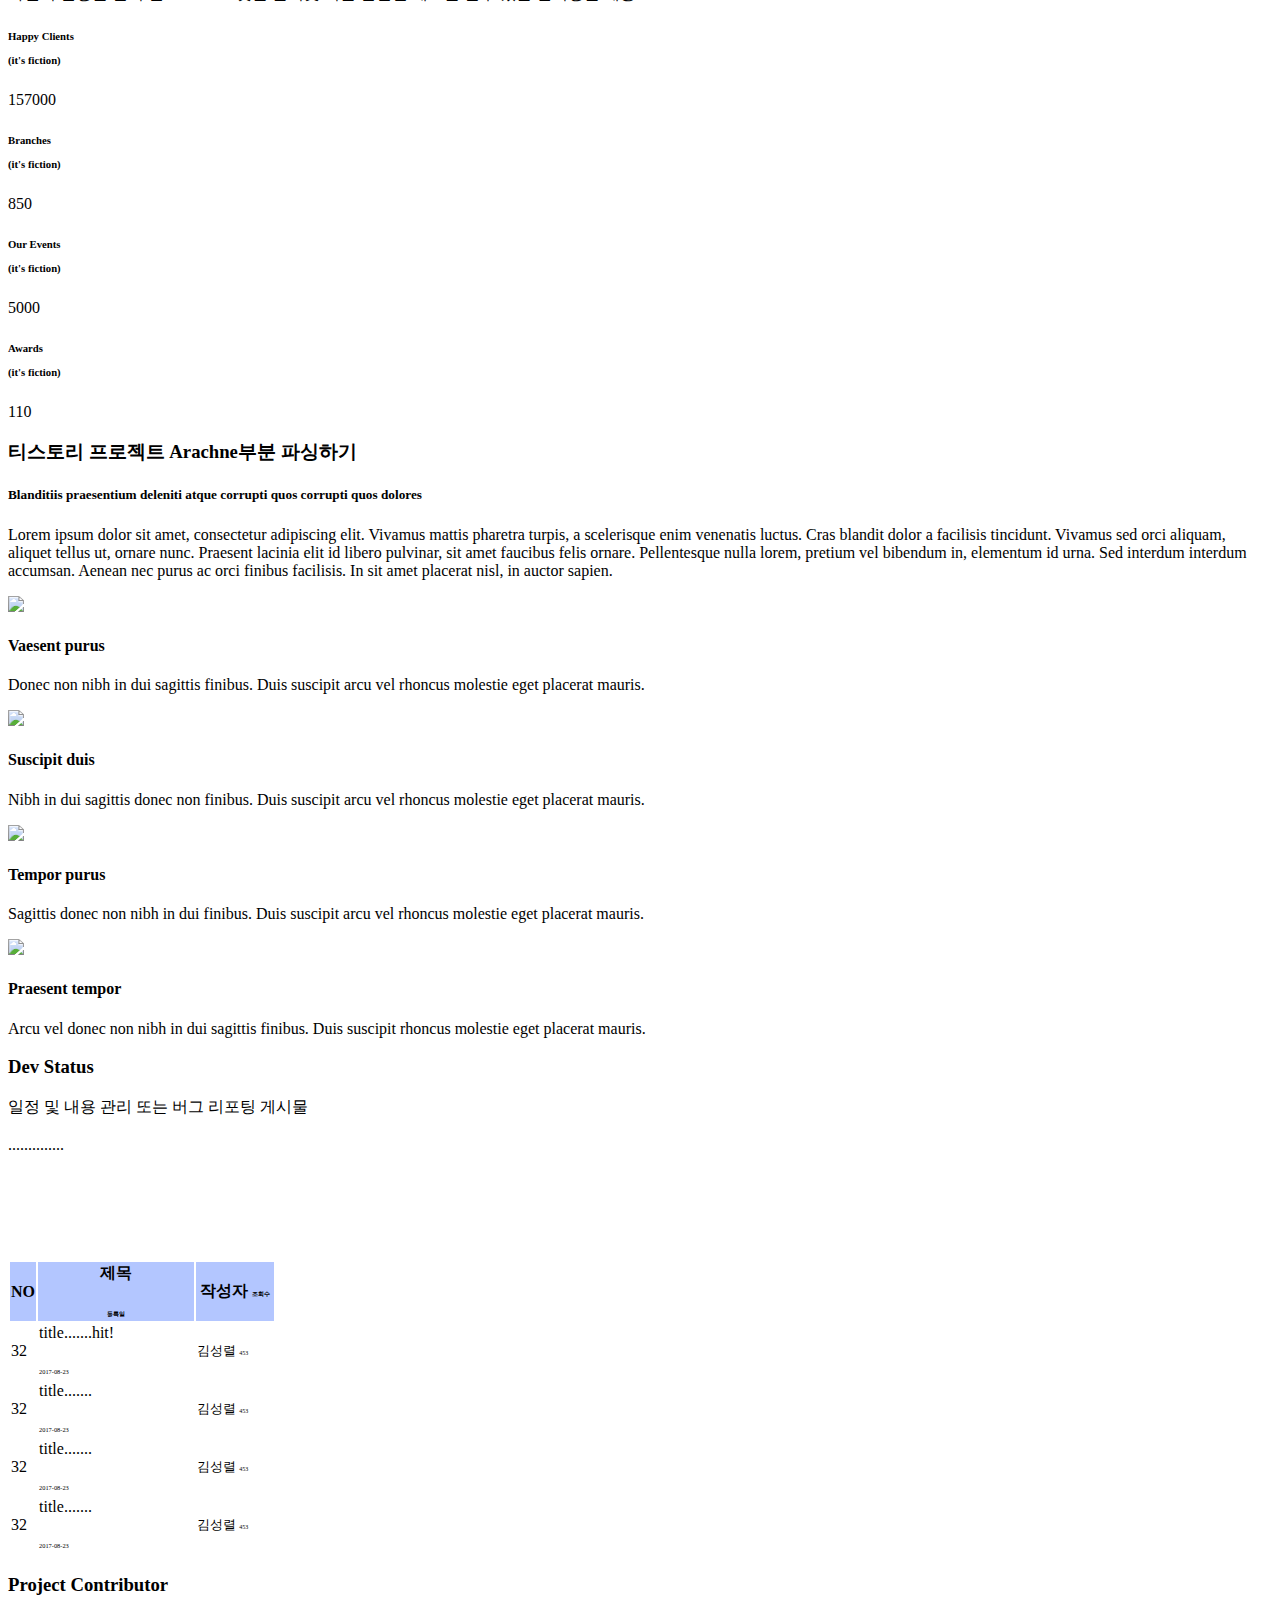
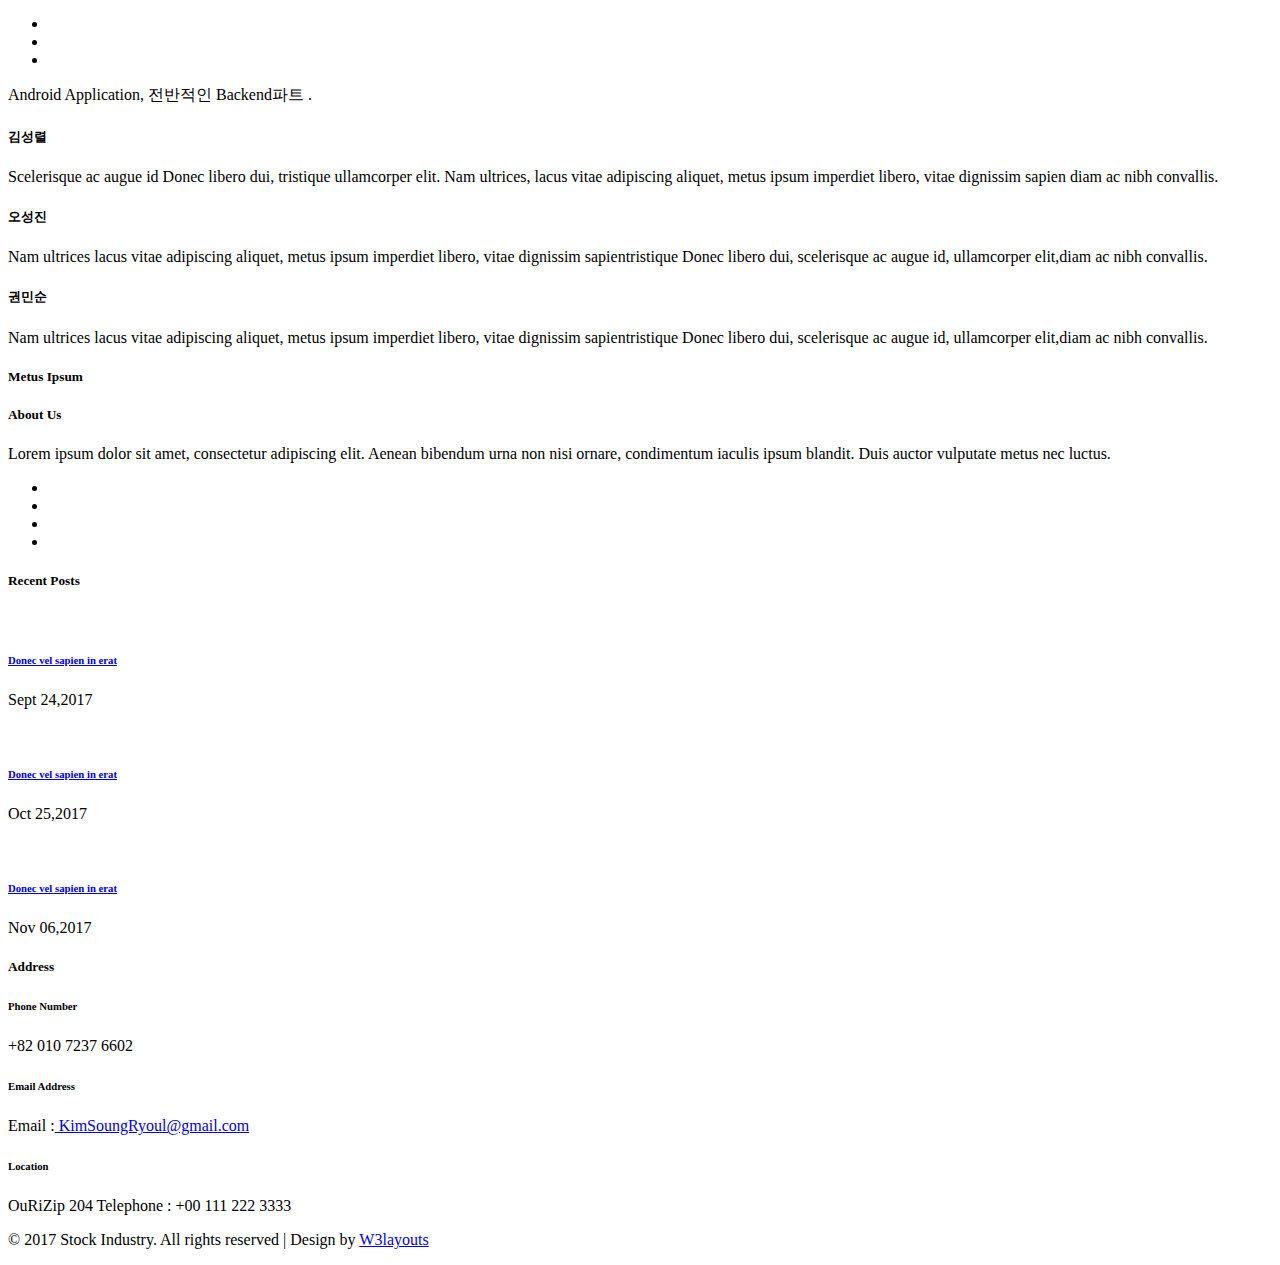
==== commit 39ffb962: "Mybatis 게시판 만들기" ====
--- a/webSPAProject_arachne/src/main/resources/templates/index.html
+++ b/webSPAProject_arachne/src/main/resources/templates/index.html
@@ -19,7 +19,8 @@
 <script type="application/x-javascript">
 	
 	
-	 addEventListener("load", function() { setTimeout(hideURLbar, 0); }, false); function hideURLbar(){ window.scrollTo(0,1); } 
+	 addEventListener("load", function() { setTimeout(hideURLbar, 0); }, false);
+	 function hideURLbar(){ window.scrollTo(0,1); } 
 
 
 </script>
@@ -121,11 +122,11 @@
 									<li><a href="#" class="dropdown-toggle"
 									data-toggle="dropdown" role="button" aria-haspopup="true"
 									aria-expanded="false">
-									<span data-letters="Pages">Api Document</span><span class="caret"></span></a>
+									<span data-letters="Pages">서버 Api 문서</span><span class="caret"></span></a>
 									<ul class="dropdown-menu">
-										<li><a href="http://kimsoungryoul.tistory.com"
+										<li><a href="http://www.ksr.pe.kr:8081/document/api-server"
 											target="_blank">ResourceServer Api</a></li>
-										<li><a href="https://github.com/KimSoungRyoul"
+										<li><a href="http://www.ksr.pe.kr:8082/document/auth-server"
 											target="_blank">AuthServer Api</a></li>
 										<li><a href="/icons">Recommendtation Api</a></li>
 									</ul></li>
@@ -187,7 +188,7 @@
 								<li>
 									<div class="slider-info">
 										<h3>
-											Api 서버
+											Api 서버 
 										</h3>
 										<p>
 											프로젝트 내 비지니스 관련 Api를 이곳에서 통합한다  <br></br> 회원 관리 , 컨텐츠 ,스트리밍 ,푸쉬, 캘린더 관리 등등 
@@ -463,7 +464,7 @@
 							<i class="fa fa-thumbs-o-up" aria-hidden="true"></i>
 						</div>
 						<div class="agileits-services-info">
-							<h4>일정 관리 스마트폰 동기화 </h4>
+							<h4>일정 관리 스마트폰 동기화   </h4>
 							<p>
 								거울 위에서 스마트폰 캘린더를 동기화  <br></br> 
 								자신의 일정을 관리 받고 포스트 잇을 붙이듯 거울 간단한 메모를 할수 있는 편의성을 제공
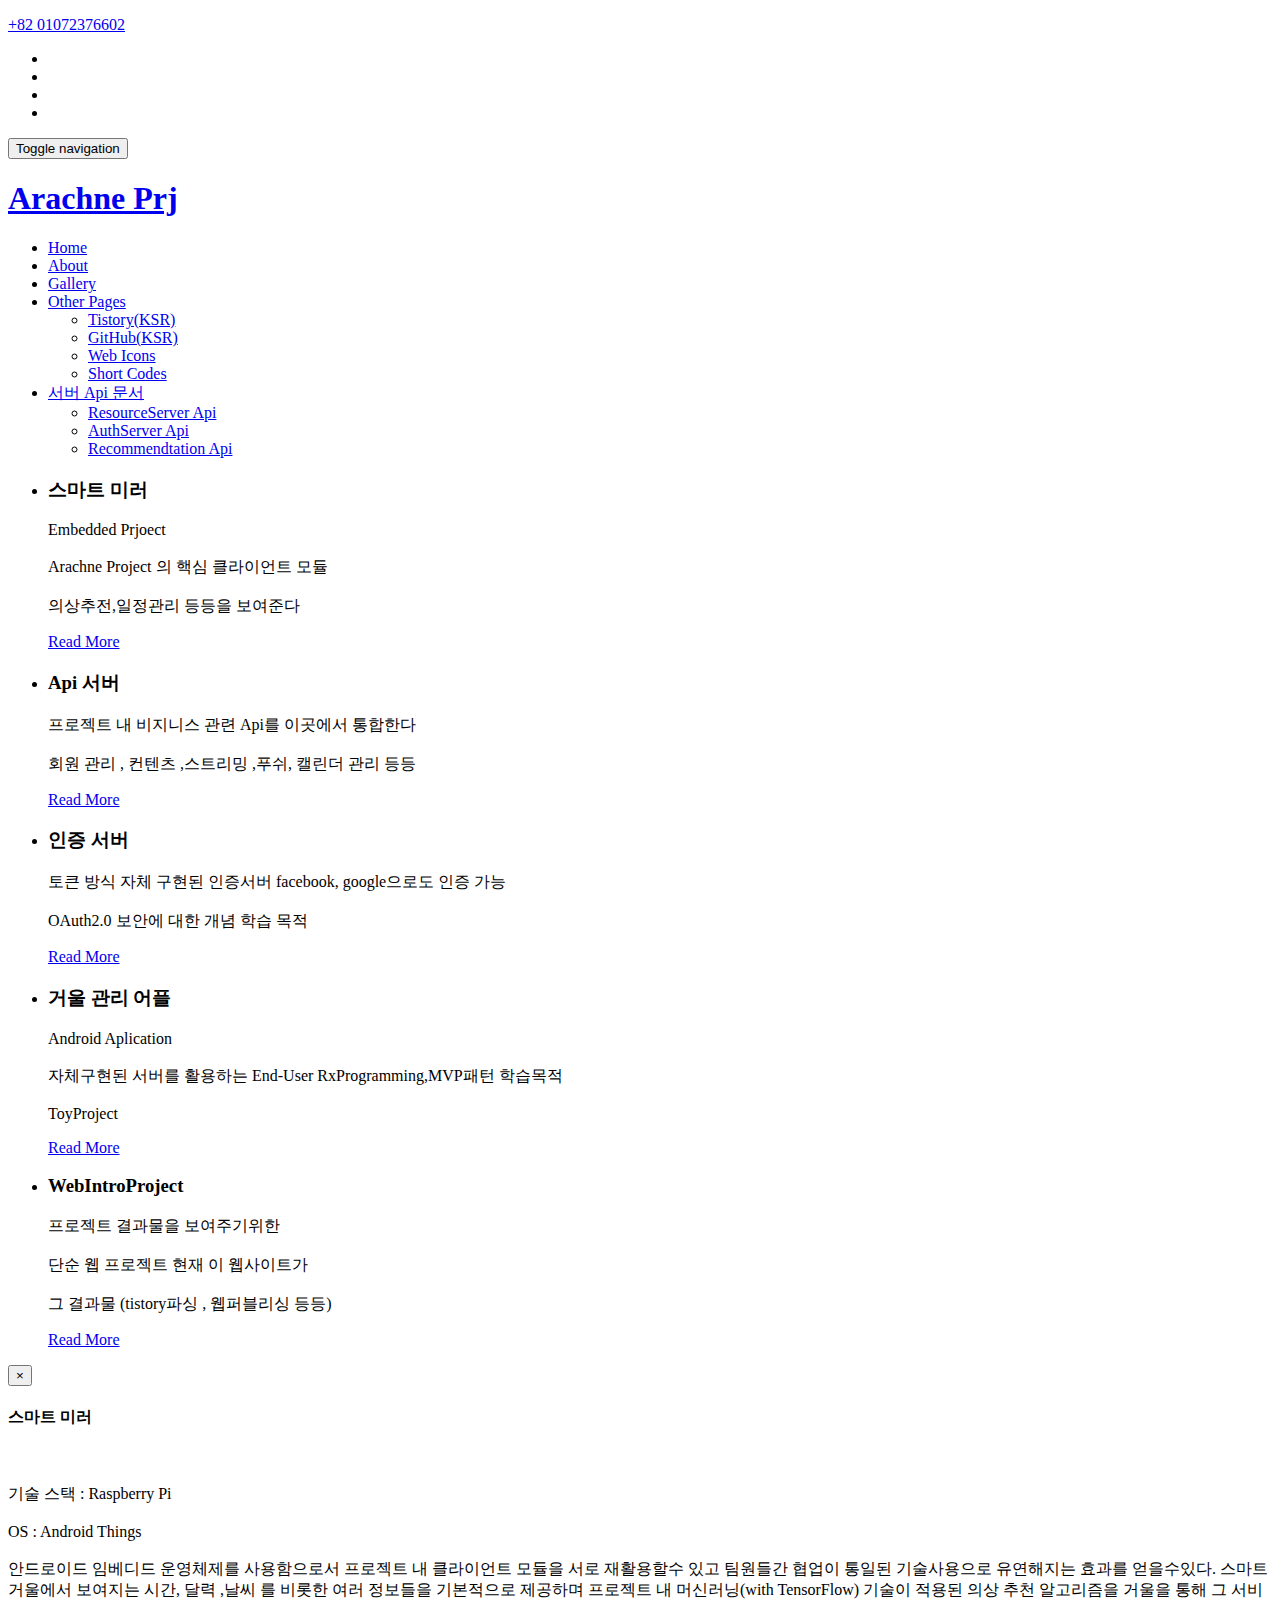
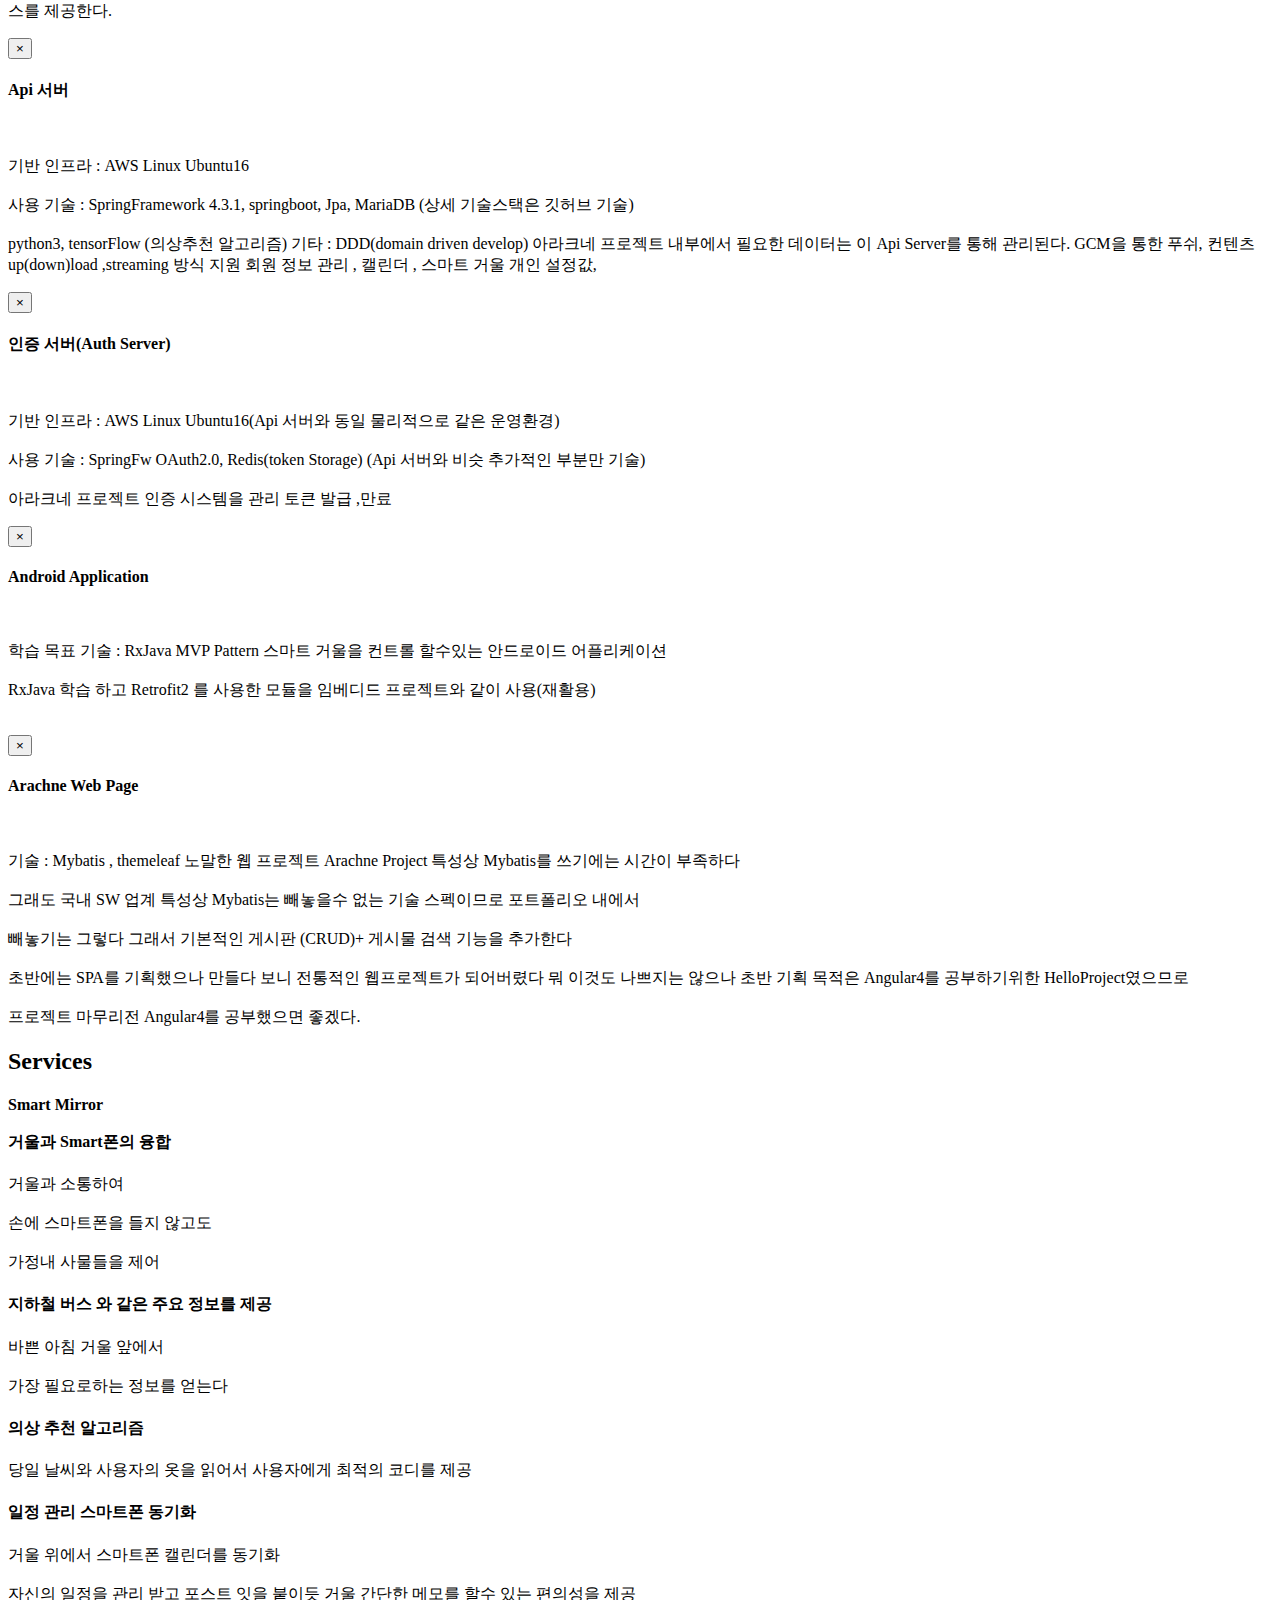
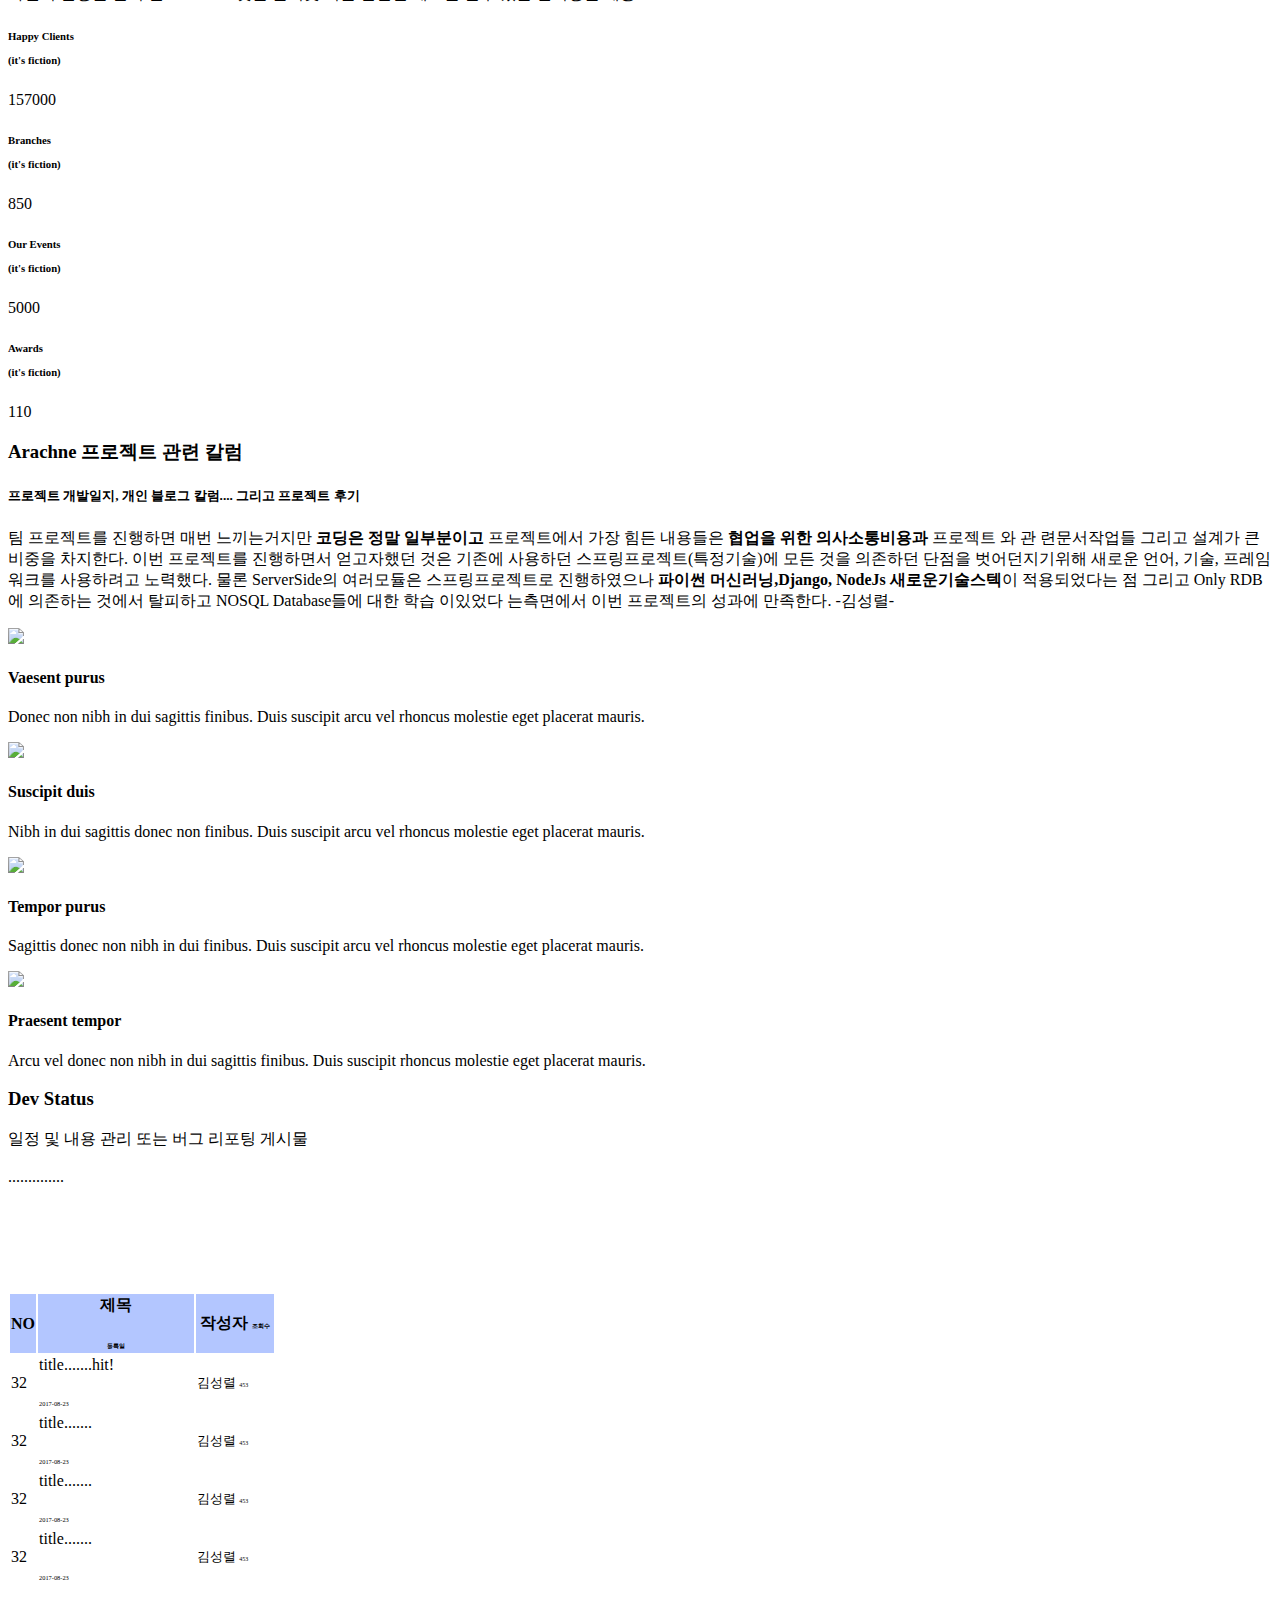
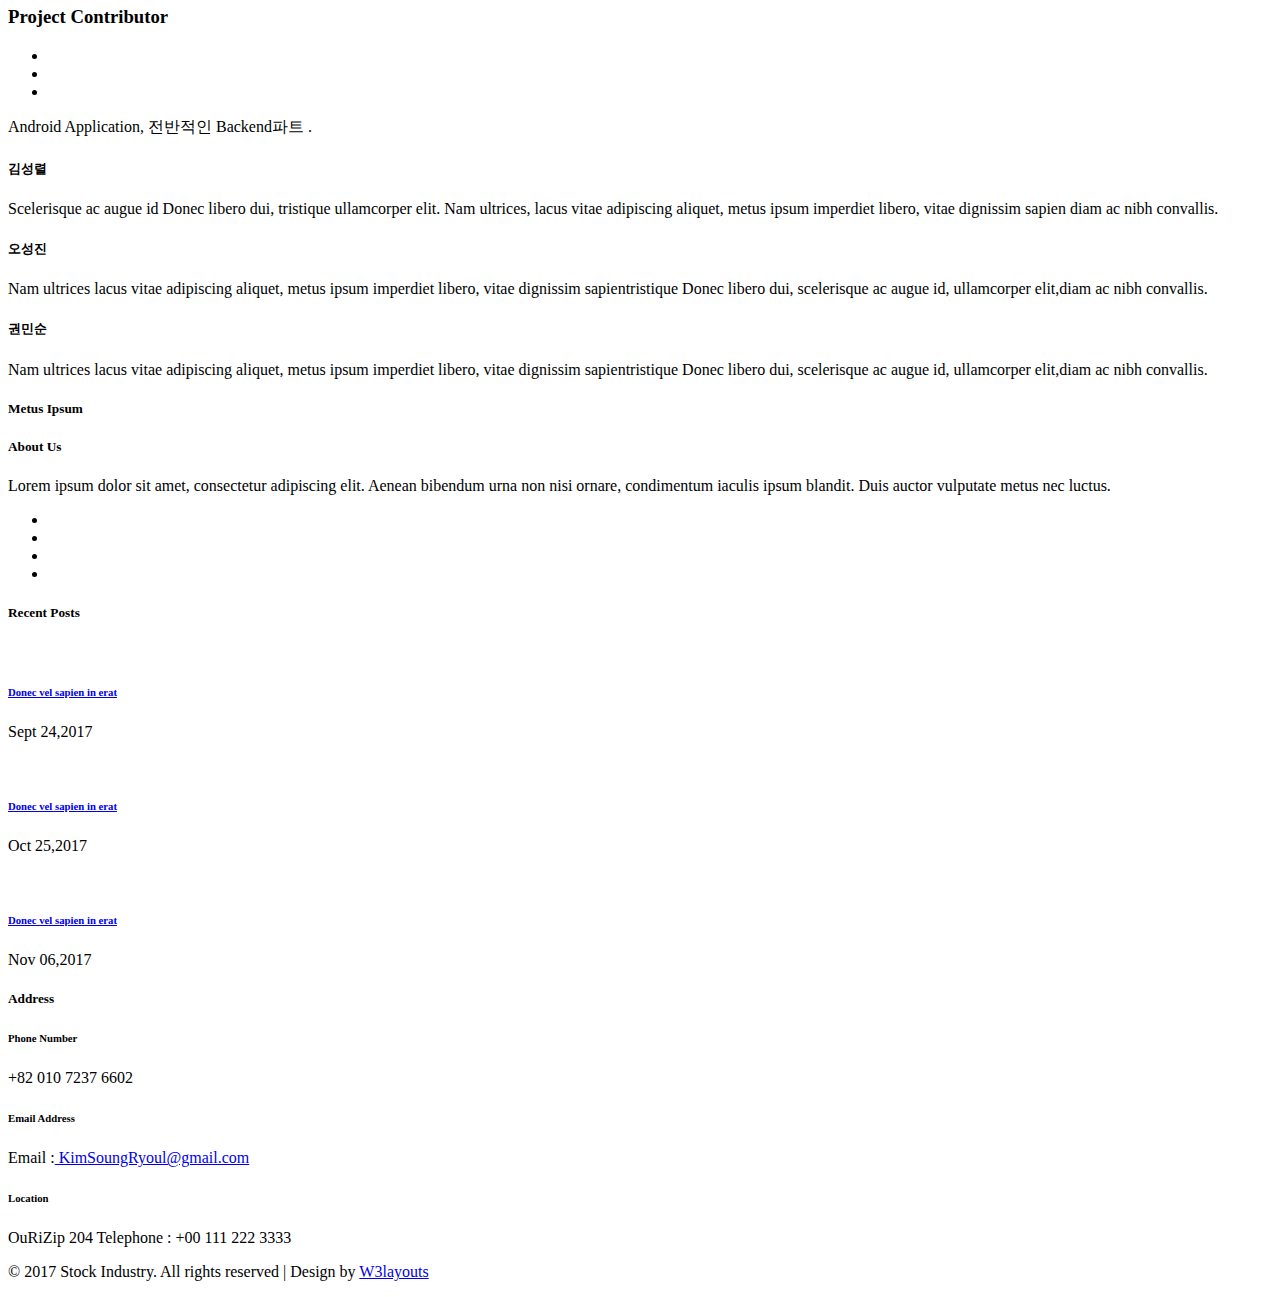
==== commit 7c8c3c02: "Tistory 파싱 완료" ====
--- a/webSPAProject_arachne/src/main/resources/templates/index.html
+++ b/webSPAProject_arachne/src/main/resources/templates/index.html
@@ -533,49 +533,47 @@
 	<!-- welcome -->
 	<div class="welcome">
 		<div class="container">
-			<h3 class="agileits-title">티스토리 프로젝트 Arachne부분 파싱하기</h3>
+			<h3 class="agileits-title">Arachne 프로젝트 관련 칼럼 </h3>
 			<div class="welcomerow-agileinfo">
-				<h5>Blanditiis praesentium deleniti atque corrupti quos
-					corrupti quos dolores</h5>
-				<p>Lorem ipsum dolor sit amet, consectetur adipiscing elit.
-					Vivamus mattis pharetra turpis, a scelerisque enim venenatis
-					luctus. Cras blandit dolor a facilisis tincidunt. Vivamus sed orci
-					aliquam, aliquet tellus ut, ornare nunc. Praesent lacinia elit id
-					libero pulvinar, sit amet faucibus felis ornare. Pellentesque nulla
-					lorem, pretium vel bibendum in, elementum id urna. Sed interdum
-					interdum accumsan. Aenean nec purus ac orci finibus facilisis. In
-					sit amet placerat nisl, in auctor sapien.</p>
+				<h5>프로젝트 개발일지, 개인 블로그 칼럼.... 그리고 프로젝트 후기     </h5>
+				<p> 팀 프로젝트를 진행하면 매번 느끼는거지만 <strong>코딩은 정말 일부분이고</strong> 프로젝트에서 가장 힘든 내용들은 <strong>협업을 위한 의사소통비용과
+				</strong>프로젝트 와 관 련문서작업들 그리고 설계가  큰 비중을 차지한다.  이번 프로젝트를 진행하면서 얻고자했던 것은
+					기존에 사용하던 스프링프로젝트(특정기술)에 모든 것을 의존하던	단점을 벗어던지기위해 새로운 언어, 기술, 프레임워크를 사용하려고 노력했다.
+					물론 ServerSide의 여러모듈은 스프링프로젝트로 진행하였으나 <strong>파이썬 머신러닝,Django, NodeJs 새로운기술스텍</strong>이 적용되었다는 점
+					그리고 Only RDB에 의존하는 것에서 탈피하고 NOSQL Database들에 대한 학습 이있었다 는측면에서 이번 프로젝트의 성과에 만족한다.
+					-김성렬-
+				</p>
 			</div>
 			<div class="w3-welcome-grids">
 				<div class="col-md-3 col-xs-6 w3l-welcome-grid">
 					<img src="images/g1.jpg" alt=" " class="img-responsive" />
 					<div class="agileits-welcome-info">
-						<h4>Vaesent purus</h4>
-						<p>Donec non nibh in dui sagittis finibus. Duis suscipit arcu
+						<h4 th:text="${boardList[0].title}">Vaesent purus</h4>
+						<p th:text="${boardList[0].contentsSub}">Donec non nibh in dui sagittis finibus. Duis suscipit arcu
 							vel rhoncus molestie eget placerat mauris.</p>
 					</div>
 				</div>
 				<div class="col-md-3 col-xs-6 w3l-welcome-grid">
 					<img src="images/g2.jpg" alt=" " class="img-responsive" />
 					<div class="agileits-welcome-info">
-						<h4>Suscipit duis</h4>
-						<p>Nibh in dui sagittis donec non finibus. Duis suscipit arcu
+						<h4 th:text="${boardList[1].title}">Suscipit duis</h4>
+						<p th:text="${boardList[1].contentsSub}">Nibh in dui sagittis donec non finibus. Duis suscipit arcu
 							vel rhoncus molestie eget placerat mauris.</p>
 					</div>
 				</div>
 				<div class="col-md-3 col-xs-6 w3l-welcome-grid">
 					<img src="images/g3.jpg" alt=" " class="img-responsive" />
 					<div class="agileits-welcome-info">
-						<h4>Tempor purus</h4>
-						<p>Sagittis donec non nibh in dui finibus. Duis suscipit arcu
+						<h4 th:text="${boardList[2].title}">Tempor purus</h4>
+						<p th:text="${boardList[2].contentsSub}">Sagittis donec non nibh in dui finibus. Duis suscipit arcu
 							vel rhoncus molestie eget placerat mauris.</p>
 					</div>
 				</div>
 				<div class="col-md-3 col-xs-6 w3l-welcome-grid">
 					<img src="images/g4.jpg" alt=" " class="img-responsive" />
 					<div class="agileits-welcome-info">
-						<h4>Praesent tempor</h4>
-						<p>Arcu vel donec non nibh in dui sagittis finibus. Duis
+						<h4 th:text="${boardList[3].title}">Praesent tempor</h4>
+						<p th:text="${boardList[3].contentsSub}">Arcu vel donec non nibh in dui sagittis finibus. Duis
 							suscipit rhoncus molestie eget placerat mauris.</p>
 					</div>
 				</div>
